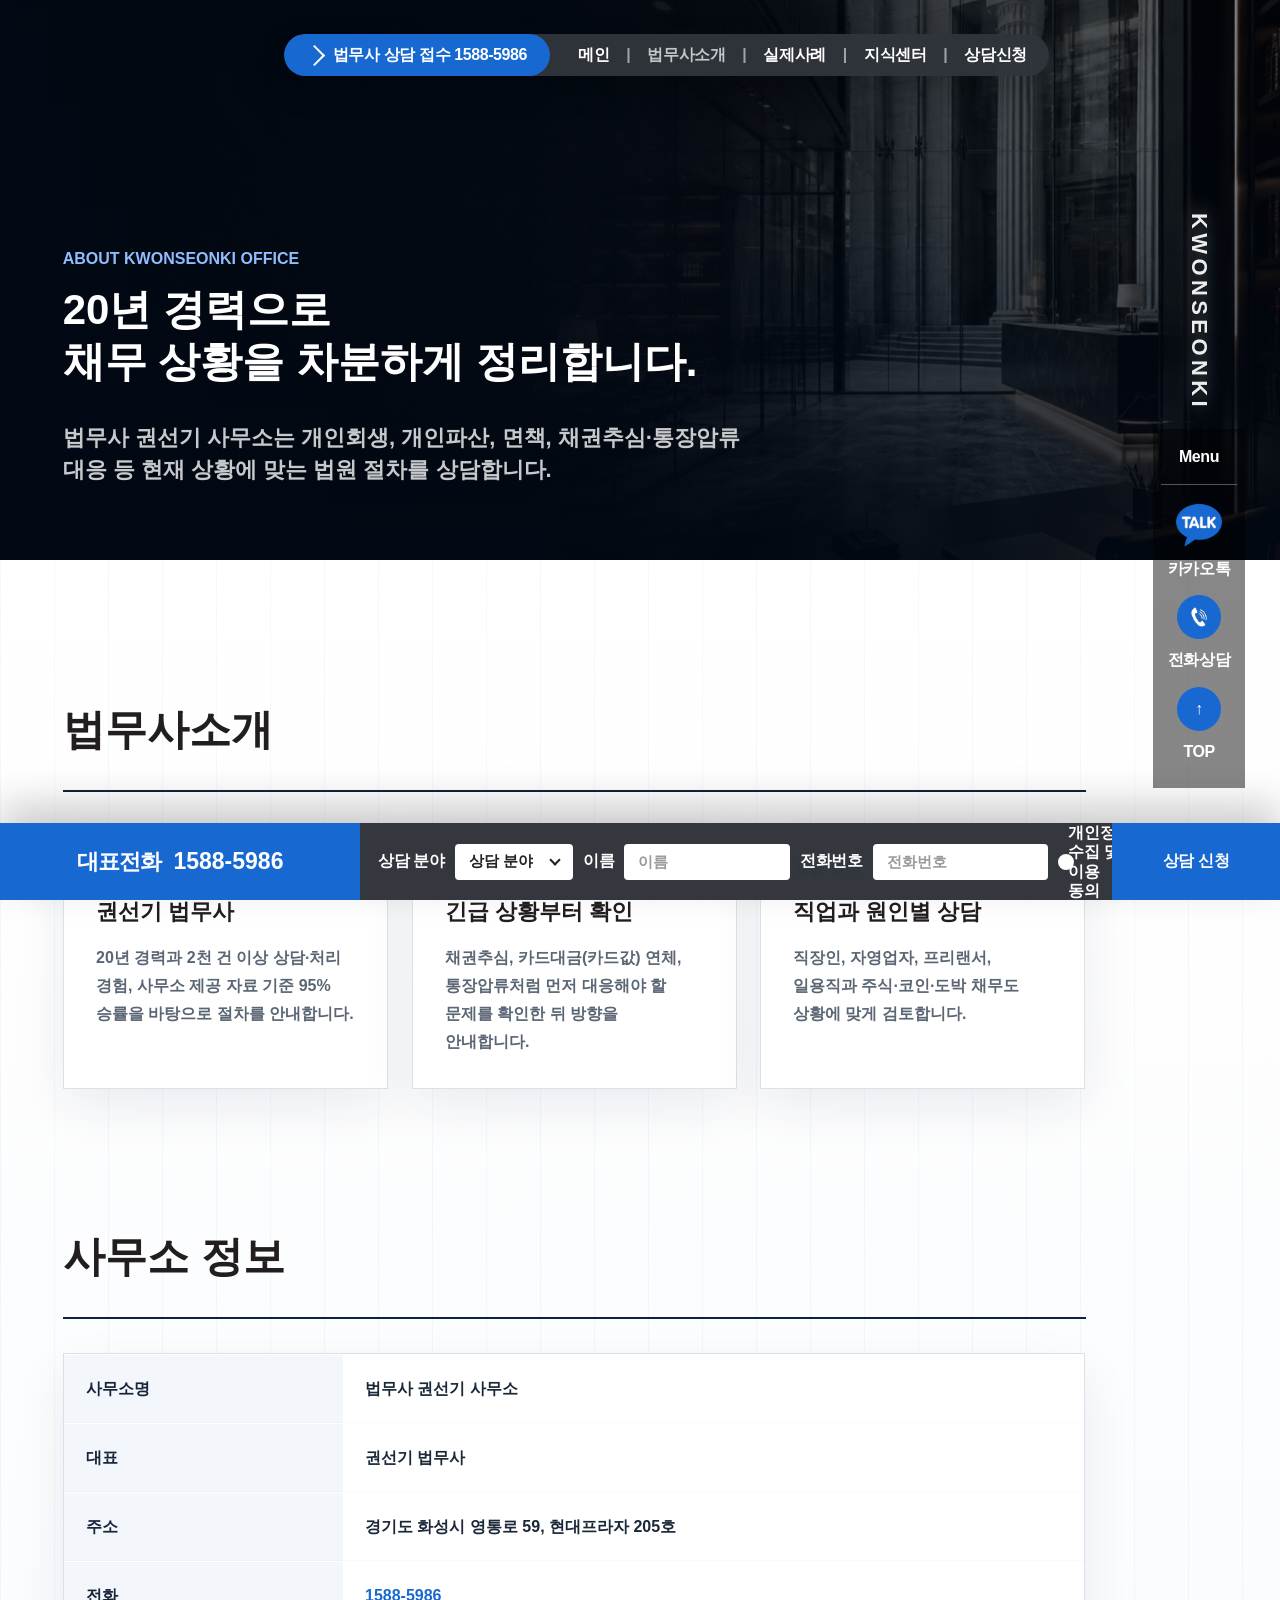
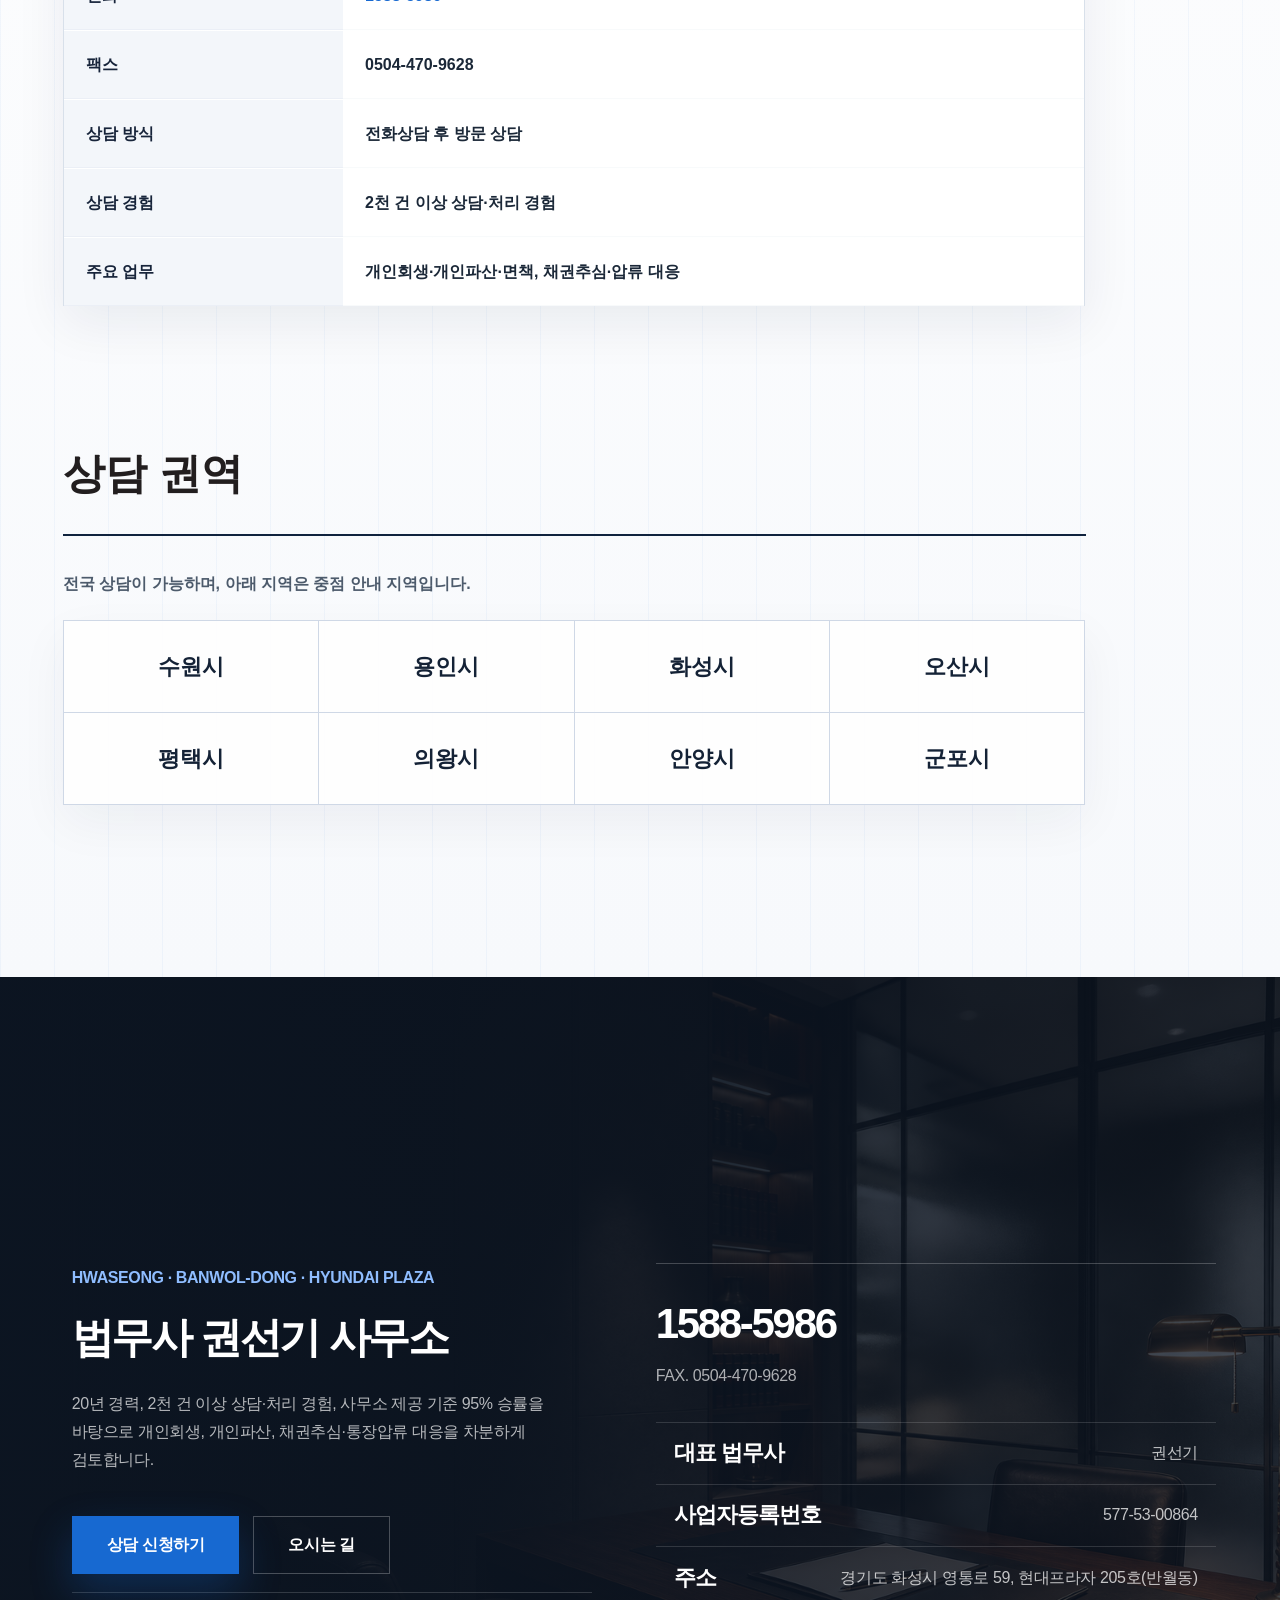
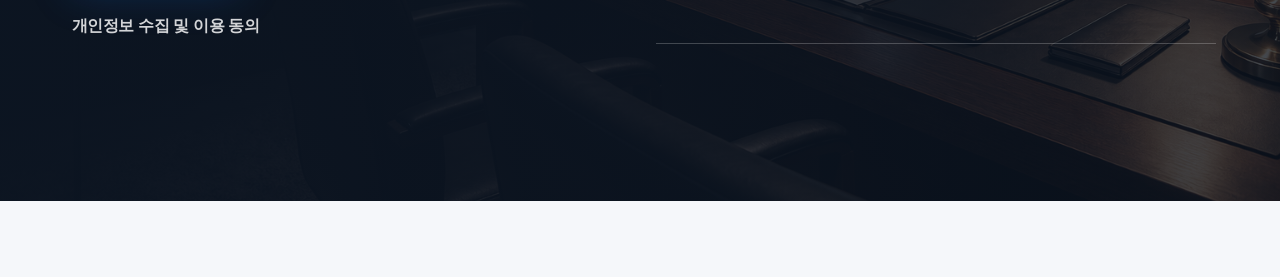
==== about.html @ fcbd1f00 "fix: update main hero copy" ====
<!doctype html>
<html lang="ko">
<head>
  <meta charset="utf-8" />
  <meta name="viewport" content="width=device-width, initial-scale=1" />
    <title>법무사소개 | 화성 반월동 개인회생·파산 상담 | 권선기 사무소</title>
  <meta name="description" content="화성시 반월동 법무사 권선기 사무소 소개. 20년 경력과 2천 건 이상 상담·처리 경험을 바탕으로 개인회생, 개인파산, 채권추심·통장압류 상담을 안내합니다.">
  <meta name="author" content="법무사 권선기 사무소">
  <meta name="robots" content="index, follow, max-snippet:-1, max-image-preview:large">
  <meta name="format-detection" content="telephone=yes">
  <meta name="theme-color" content="#1769d1">
  <meta name="geo.region" content="KR-41">
  <meta name="geo.placename" content="경기도 화성시 반월동">
  <meta name="geo.position" content="37.2220;127.0600">
  <meta name="ICBM" content="37.2220, 127.0600">
  <link rel="canonical" href="https://dkrlgustlr.github.io/homepage_1/about.html">
  <link rel="alternate" hreflang="ko-KR" href="https://dkrlgustlr.github.io/homepage_1/about.html">
  <link rel="alternate" hreflang="x-default" href="https://dkrlgustlr.github.io/homepage_1/about.html">
  <meta property="og:type" content="website">
  <meta property="og:locale" content="ko_KR">
  <meta property="og:site_name" content="법무사 권선기 사무소">
  <meta property="og:title" content="법무사소개 | 화성 반월동 개인회생·파산 상담 | 권선기 사무소">
  <meta property="og:description" content="20년 경력의 법무사 권선기 사무소. 개인회생, 개인파산, 채권추심, 카드대금(카드값) 연체, 통장압류 상담을 안내합니다.">
  <meta property="og:url" content="https://dkrlgustlr.github.io/homepage_1/about.html">
  <meta property="og:image" content="https://dkrlgustlr.github.io/homepage_1/mockup_assets/hero_reference_law_office.png">
  <meta name="twitter:card" content="summary_large_image">
  <meta name="twitter:title" content="법무사소개 | 화성 반월동 개인회생·파산 상담 | 권선기 사무소">
  <meta name="twitter:description" content="20년 경력의 법무사 권선기 사무소. 개인회생, 개인파산, 채권추심, 카드대금(카드값) 연체, 통장압류 상담을 안내합니다.">
  <meta name="twitter:image" content="https://dkrlgustlr.github.io/homepage_1/mockup_assets/hero_reference_law_office.png">
  <script type="application/ld+json">
{
  "@context": "https://schema.org",
  "@graph": [
    {
      "@type": [
        "LegalService",
        "LocalBusiness"
      ],
      "@id": "https://dkrlgustlr.github.io/homepage_1/#legalservice",
      "name": "법무사 권선기 사무소",
      "description": "20년 경력과 2천 건 이상 상담·처리 경험을 바탕으로 개인회생, 개인파산, 채권추심, 카드대금(카드값) 연체, 통장압류 상담을 안내합니다.",
      "url": "https://dkrlgustlr.github.io/homepage_1/",
      "image": "https://dkrlgustlr.github.io/homepage_1/mockup_assets/hero_reference_law_office.png",
      "logo": "https://dkrlgustlr.github.io/homepage_1/mockup_assets/kwonseongi_logo_sharp_sides_same_size_transparent_trimmed_4x.png",
      "telephone": "+82-1588-5986",
      "faxNumber": "+82-504-470-9628",
      "priceRange": "상담 후 안내",
      "address": {
        "@type": "PostalAddress",
        "streetAddress": "영통로 59 현대프라자 205호",
        "addressLocality": "화성시",
        "addressRegion": "경기도",
        "addressCountry": "KR"
      },
      "areaServed": [
        {
          "@type": "Place",
          "name": "대한민국 전역"
        },
        {
          "@type": "Place",
          "name": "수원시"
        },
        {
          "@type": "Place",
          "name": "용인시"
        },
        {
          "@type": "Place",
          "name": "화성시"
        },
        {
          "@type": "Place",
          "name": "오산시"
        },
        {
          "@type": "Place",
          "name": "평택시"
        },
        {
          "@type": "Place",
          "name": "의왕시"
        },
        {
          "@type": "Place",
          "name": "안양시"
        },
        {
          "@type": "Place",
          "name": "군포시"
        }
      ],
      "employee": {
        "@type": "Person",
        "name": "권선기",
        "jobTitle": "법무사"
      },
      "knowsAbout": [
        "개인회생",
        "개인파산",
        "면책",
        "압류 대응",
        "채권추심 대응",
        "카드대금(카드값) 연체 상담",
        "통장압류 대응",
        "보정권고 대응",
        "직장인 채무",
        "자영업자 채무",
        "프리랜서·일용직 채무",
        "주식·코인·도박 채무 상담"
      ],
      "makesOffer": [
        {
          "@type": "Offer",
          "itemOffered": {
            "@type": "Service",
            "name": "개인회생 상담"
          }
        },
        {
          "@type": "Offer",
          "itemOffered": {
            "@type": "Service",
            "name": "개인파산 및 면책 상담"
          }
        },
        {
          "@type": "Offer",
          "itemOffered": {
            "@type": "Service",
            "name": "압류·추심 대응 상담"
          }
        },
        {
          "@type": "Offer",
          "itemOffered": {
            "@type": "Service",
            "name": "보정권고 대응 상담"
          }
        }
      ]
    },
    {
      "@type": "WebSite",
      "@id": "https://dkrlgustlr.github.io/homepage_1/#website",
      "url": "https://dkrlgustlr.github.io/homepage_1/",
      "name": "법무사 권선기 사무소",
      "inLanguage": "ko-KR",
      "publisher": {
        "@id": "https://dkrlgustlr.github.io/homepage_1/#legalservice"
      }
    },
    {
      "@type": "AboutPage",
      "@id": "https://dkrlgustlr.github.io/homepage_1/about.html#webpage",
      "url": "https://dkrlgustlr.github.io/homepage_1/about.html",
      "name": "법무사소개 | 화성 반월동 개인회생·파산 상담 | 권선기 사무소",
      "description": "화성시 반월동 법무사 권선기 사무소 소개. 20년 경력과 2천 건 이상 상담·처리 경험을 바탕으로 개인회생, 개인파산, 채권추심·통장압류 상담을 안내합니다.",
      "inLanguage": "ko-KR",
      "isPartOf": {
        "@id": "https://dkrlgustlr.github.io/homepage_1/#website"
      },
      "about": {
        "@id": "https://dkrlgustlr.github.io/homepage_1/#legalservice"
      },
      "primaryImageOfPage": {
        "@type": "ImageObject",
        "url": "https://dkrlgustlr.github.io/homepage_1/mockup_assets/hero_reference_law_office.png"
      },
      "dateModified": "2026-07-03"
    },
    {
      "@type": "BreadcrumbList",
      "@id": "https://dkrlgustlr.github.io/homepage_1/about.html#breadcrumb",
      "itemListElement": [
        {
          "@type": "ListItem",
          "position": 1,
          "name": "홈",
          "item": "https://dkrlgustlr.github.io/homepage_1/"
        },
        {
          "@type": "ListItem",
          "position": 2,
          "name": "법무사소개",
          "item": "https://dkrlgustlr.github.io/homepage_1/about.html"
        }
      ]
    }
  ]
}
  </script>
  <link rel="stylesheet" href="style.css?v=20260703-mobile41">
</head>
<body>
  <div class="page">
    <div data-include="header"></div>
    <noscript>
      <nav class="seo-fallback-nav" aria-label="주요 페이지"><a href="index.html">홈</a> <a href="about.html">법무사소개</a> <a href="cases.html">실제사례</a> <a href="knowledge.html">지식센터</a> <a href="consult.html">상담신청</a></nav>
    </noscript>
    <main class="subpage about-page">
      <section class="sub-hero">
        <div class="sub-hero-inner">
          <div class="sub-kicker">ABOUT KWONSEONKI OFFICE</div>
          <h1>20년 경력으로<br>채무 상황을 차분하게 정리합니다.</h1>
          <p>법무사 권선기 사무소는 개인회생, 개인파산, 면책, 채권추심·통장압류 대응 등 현재 상황에 맞는 법원 절차를 상담합니다.</p>
        </div>
      </section>

      <section class="sub-content">
        <div class="sub-section">
          <div class="sub-heading">
            <h2>법무사소개</h2>
          </div>
          <div class="sub-grid">
            <article class="sub-card">
              <div class="eyebrow">대표 법무사</div>
              <h3>권선기 법무사</h3>
              <p>20년 경력과 2천 건 이상 상담·처리 경험, 사무소 제공 자료 기준 95% 승률을 바탕으로 절차를 안내합니다.</p>
            </article>
            <article class="sub-card">
              <div class="eyebrow">상담 기준</div>
              <h3>긴급 상황부터 확인</h3>
              <p>채권추심, 카드대금(카드값) 연체, 통장압류처럼 먼저 대응해야 할 문제를 확인한 뒤 방향을 안내합니다.</p>
            </article>
            <article class="sub-card">
              <div class="eyebrow">상담 권역</div>
              <h3>직업과 원인별 상담</h3>
              <p>직장인, 자영업자, 프리랜서, 일용직과 주식·코인·도박 채무도 상황에 맞게 검토합니다.</p>
            </article>
          </div>
        </div>

        <div class="sub-section" id="office">
          <div class="sub-heading">
            <h2>사무소 정보</h2>
          </div>
          <table class="sub-table">
            <tbody>
              <tr><th>사무소명</th><td>법무사 권선기 사무소</td></tr>
              <tr><th>대표</th><td>권선기 법무사</td></tr>
              <tr><th>주소</th><td>경기도 화성시 영통로 59, 현대프라자 205호</td></tr>
              <tr><th>전화</th><td class="accent">1588-5986</td></tr>
              <tr><th>팩스</th><td>0504-470-9628</td></tr>
              <tr><th>상담 방식</th><td>전화상담 후 방문 상담</td></tr>
              <tr><th>상담 경험</th><td>2천 건 이상 상담·처리 경험</td></tr>
              <tr><th>주요 업무</th><td>개인회생·개인파산·면책, 채권추심·압류 대응</td></tr>
            </tbody>
          </table>
        </div>

        <section class="sub-section service-area-section" id="service-area">
          <div class="sub-heading">
            <h2>상담 권역</h2>
          </div>
          <p class="service-area-note">전국 상담이 가능하며, 아래 지역은 중점 안내 지역입니다.</p>
          <ul class="service-area-list" aria-label="주요 타겟 상담 지역">
            <li>수원시</li>
            <li>용인시</li>
            <li>화성시</li>
            <li>오산시</li>
            <li>평택시</li>
            <li>의왕시</li>
            <li>안양시</li>
            <li>군포시</li>
          </ul>
        </section>
      </section>
      <div data-include="footer"></div>
    </main>
  </div>
  <script src="layout.js?v=20260625-mobile39"></script>
</body>
</html>
---- style.css ----
:root {
      --primary: #1769d1;
      --primary-hover: #0f56b5;
      --bar: #30343b;
      --black: #0d0d0d;
      --gray-900: #221e1f;
      --gray-800: #333;
      --gray-700: #545454;
      --gray-400: #a8a8a8;
      --line: #cccccc;
      --white: #fff;
      --soft: #f3f3f3;
      --section-h: calc(100dvh - var(--sticky-consult-h));
      --section-min: 720px;
      --header-h: 126px;
      --side-pad: clamp(42px, 4.9vw, 70px);
      --float-safe: clamp(132px, 8.5vw, 170px);
      --safe-right-pad: calc(var(--side-pad) + var(--float-safe));
      --type-title: 42px;
      --type-subtitle: 22px;
      --type-body: 16px;
      --leading-title: 1.24;
      --leading-subtitle: 1.45;
      --leading-body: 1.75;
      --tracking-title: -0.055em;
      --tracking-subtitle: -0.04em;
      --tracking-body: -0.025em;
      --sticky-consult-h: 76px;
      --fit-pad-xs: 32px;
      --fit-pad-sm: 46px;
      --fit-pad-md: 58px;
      --fit-pad-lg: 74px;
      --fit-gap-xs: 8px;
      --fit-gap-sm: 16px;
      --fit-gap-md: 34px;
      --fit-gap-lg: 54px;
      --fit-gap-xl: 72px;
      --fit-menu-item: 66px;
      --fit-content-offset: 110px;
      --section-bottom-gap: 72px;
      --section-heading-gap: 38px;
      --section-frame-inset: 42px;
      --hero-title-top: 292px;
      --hero-card-bottom: 196px;
      --hero-search-bottom: 118px;
      --hero-scroll-bottom: 62px;
    }

    * { box-sizing: border-box; }
    html, body {
      margin: 0;
      padding: 0;
      scroll-behavior: smooth;
      overscroll-behavior-y: none;
    }
    body {
      font-family: "Pretendard", "Noto Sans KR", "Malgun Gothic", Arial, sans-serif;
      color: var(--gray-900);
      background: #fff;
      letter-spacing: -0.02em;
    }
    a { color: inherit; text-decoration: none; }
    ul { list-style: none; padding: 0; margin: 0; }
    main { padding-bottom: var(--sticky-consult-h); }
    .text-nowrap { white-space: nowrap; }
    .page :is(
      h1, h2, h3, h4,
      p, li, dt, dd,
      th, td, label,
      button, input, select, textarea,
      a, span, strong, small
    ) {
      word-break: keep-all;
      overflow-wrap: normal;
      line-break: strict;
    }

    .page {
      width: 100%;
      min-height: 100%;
      margin: 0;
      overflow: hidden;
      position: relative;
      background: #fff;
    }

    .header {
      position: fixed;
      z-index: 50;
      top: 0;
      left: 0;
      width: 100%;
      height: 158px;
      pointer-events: none;
    }

    .header-bar {
      position: absolute;
      top: 34px;
      left: auto;
      right: calc(clamp(34px, 4vw, 76px) + 180px);
      height: 42px;
      translate: 0 0;
      transform: none;
      background: rgba(48, 52, 59, 0.97);
      color: #fff;
      border-radius: 999px;
      box-shadow: 0 12px 32px rgba(0,0,0,0.18);
      overflow: hidden;
      pointer-events: auto;
    }

    .header-bar-inner {
      height: 100%;
      display: flex;
      align-items: center;
      justify-content: space-between;
      padding: 0;
    }

    .consult-btn {
      display: inline-flex;
      align-items: center;
      gap: 11px;
      height: 100%;
      padding: 0 23px;
      border-radius: 999px;
      background: var(--primary);
      color: #fff;
      font-size: var(--type-body);
      font-weight: 800;
      white-space: nowrap;
      box-shadow: none;
    }

    .consult-btn .pointer {
      width: 15px;
      height: 15px;
      border: 2px solid #fff;
      transform: rotate(45deg);
      border-left: 0;
      border-bottom: 0;
      display: inline-block;
    }

    .top-nav {
      display: flex;
      align-items: center;
      gap: 0;
      height: 100%;
      padding: 0 22px 0 28px;
      color: #fff;
      font-size: var(--type-body);
      font-weight: 800;
      white-space: nowrap;
    }

    .top-nav .divider {
      margin: 0 17px;
      opacity: 0.55;
    }

    .mobile-menu-toggle,
    .mobile-nav-backdrop {
      display: none;
    }

    .header-top {
      position: absolute;
      inset: 0;
      height: 158px;
      background: transparent;
      border: 0;
      box-shadow: none;
      backdrop-filter: none;
      pointer-events: none;
    }

    .hamburger {
      position: absolute;
      right: clamp(38px, 2.3vw, 48px);
      top: 30px;
      width: 58px;
      height: 48px;
      color: #1f2733;
      text-align: center;
      font-size: var(--type-body);
      text-transform: lowercase;
      pointer-events: auto;
      text-shadow: 0 1px 10px rgba(255,255,255,0.5);
      transition: color 0.25s ease, transform 0.45s cubic-bezier(.16, 1, .3, 1), opacity 0.35s ease;
    }

    .hamburger.is-over-dark {
      color: #fff;
      text-shadow: 0 1px 12px rgba(0,0,0,0.42);
    }

    .hamburger .line {
      display: block;
      width: 36px;
      height: 2px;
      background: currentColor;
      margin: 7px auto;
      box-shadow: 0 0 8px rgba(255,255,255,0.36);
    }

    .fixed-side {
      position: fixed;
      z-index: 35;
      right: 35px;
      top: auto;
      bottom: calc(var(--sticky-consult-h) + clamp(34px, 4vh, 50px));
      width: 92px;
      pointer-events: auto;
      text-align: center;
    }

    .side-word {
      writing-mode: vertical-rl;
      text-orientation: mixed;
      letter-spacing: 0.2em;
      font-weight: 800;
      font-size: var(--type-subtitle);
      color: rgba(8, 14, 24, 0.96);
      margin: 0 auto 18px;
      text-shadow: 0 1px 2px rgba(255,255,255,0.72), 0 0 14px rgba(8,14,24,0.24), 0 0 28px rgba(8,14,24,0.16);
      transition: color 0.25s ease, text-shadow 0.25s ease;
    }

    .side-word.is-over-dark {
      color: rgba(255, 255, 255, 0.92);
      text-shadow: 0 2px 12px rgba(0, 0, 0, 0.44), 0 0 18px rgba(255,255,255,0.52), 0 0 34px rgba(23,105,209,0.18);
    }

    .quick-btn {
      background: rgba(0, 0, 0, 0.47);
      padding: 14px 8px 18px;
      color: #fff;
    }

    .quick-title {
      font-size: var(--type-body);
      font-weight: 700;
      padding-bottom: 13px;
      border-bottom: 1px solid rgba(255, 255, 255, 0.32);
      margin-bottom: 9px;
    }

    .quick-item {
      width: 100%;
      height: 92px;
      padding: 0;
      border: 0;
      appearance: none;
      background: transparent;
      color: inherit;
      font: inherit;
      display: flex;
      flex-direction: column;
      align-items: center;
      justify-content: center;
      gap: 12px;
      font-size: var(--type-body);
      font-weight: 600;
    }

    button.quick-item {
      cursor: pointer;
    }

    .quick-label {
      display: block;
      line-height: 1.15;
      letter-spacing: -0.03em;
      white-space: nowrap;
    }

    .quick-icon {
      width: 44px;
      height: 44px;
      border-radius: 50%;
      display: flex;
      align-items: center;
      justify-content: center;
      color: #111;
      background: #fff;
      font-size: var(--type-body);
      font-weight: 900;
    }

    .quick-icon img,
    .quick-icon svg {
      width: 23px;
      height: 23px;
      display: block;
    }

    .quick-icon svg {
      fill: none;
      stroke: currentColor;
      stroke-width: 2.25;
      stroke-linecap: round;
      stroke-linejoin: round;
    }

    .quick-icon.kakao img {
      width: 46px;
      height: 46px;
      object-fit: contain;
    }

    .quick-icon.kakao {
      width: 46px;
      height: 46px;
      border-radius: 0;
      overflow: visible;
      background: transparent;
    }
    .quick-icon.phone {
      background: transparent;
      color: inherit;
    }

    .quick-icon.phone img {
      width: 44px;
      height: 44px;
    }
    .quick-icon.red { background: var(--primary); color: #fff; }

    .bottom-consult {
      position: fixed;
      left: 0;
      right: 0;
      bottom: 0;
      z-index: 65;
      min-height: var(--sticky-consult-h);
      display: grid;
      grid-template-columns: minmax(300px, 360px) minmax(0, 1fr) minmax(170px, 198px);
      color: #fff;
      box-shadow: 0 -18px 42px rgba(0, 0, 0, 0.2);
    }

    .bottom-consult * {
      font-family: inherit;
    }

    .bottom-consult-phone,
    .bottom-consult-submit {
      display: flex;
      align-items: center;
      justify-content: center;
      background: var(--primary);
      color: #fff;
      font-weight: 850;
      border: 0;
    }

    .bottom-consult-phone {
      gap: 12px;
      font-size: var(--type-subtitle);
      letter-spacing: -0.035em;
      white-space: nowrap;
    }

    .bottom-consult-phone strong {
      font-size: 23px;
      letter-spacing: 0;
    }

    .bottom-consult-form {
      display: grid;
      grid-template-columns: auto minmax(118px, 140px) auto minmax(170px, 200px) auto minmax(180px, 220px) minmax(190px, 1fr);
      align-items: center;
      gap: 16px;
      min-width: 0;
      padding: 0 clamp(24px, 3vw, 42px);
      background: rgba(48, 52, 59, 0.98);
    }

    .bottom-consult-label {
      font-size: var(--type-body);
      font-weight: 800;
      white-space: nowrap;
    }

    .bottom-consult-control {
      width: 100%;
      height: 36px;
      border: 0;
      border-radius: 4px;
      background: #fff;
      color: #222;
      padding: 0 14px;
      font-size: 15px;
      font-weight: 600;
      outline: none;
      min-width: 0;
    }

    .bottom-consult select.bottom-consult-control {
      appearance: none;
      -webkit-appearance: none;
      padding-right: 38px;
      background-image: url("data:image/svg+xml,%3Csvg xmlns='http://www.w3.org/2000/svg' width='14' height='14' viewBox='0 0 14 14'%3E%3Cpath d='M3.5 5.25 7 8.75l3.5-3.5' fill='none' stroke='%23222934' stroke-width='1.8' stroke-linecap='round' stroke-linejoin='round'/%3E%3C/svg%3E");
      background-repeat: no-repeat;
      background-position: right 14px center;
      background-size: 14px 14px;
    }

    .bottom-consult select.bottom-consult-control option,
    .consult-reference-right .consult-form .form-row select option,
    .consult-reference-right .sub-consult-form .sub-form-row select option {
      padding: 10px 14px;
      min-height: 36px;
      background-color: #fff;
      color: #172033;
      font-size: 15px;
      font-weight: 650;
      line-height: 1.45;
    }

    .bottom-consult select.bottom-consult-control option:checked,
    .consult-reference-right .consult-form .form-row select option:checked,
    .consult-reference-right .sub-consult-form .sub-form-row select option:checked {
      background-color: var(--primary);
      color: #fff;
      font-weight: 800;
    }

    .native-select-hidden {
      display: none !important;
    }

    .custom-select {
      position: relative;
      width: 100%;
      min-width: 0;
    }

    .custom-select-button {
      display: flex;
      align-items: center;
      justify-content: space-between;
      width: 100%;
      border: 0;
      outline: 0;
      cursor: pointer;
      font-family: inherit;
      letter-spacing: 0;
      text-align: left;
    }

    .custom-select-value {
      min-width: 0;
      overflow: hidden;
      text-overflow: ellipsis;
      white-space: nowrap;
    }

    .custom-select-chevron {
      flex: 0 0 auto;
      width: 8px;
      height: 8px;
      margin-left: 14px;
      border: solid currentColor;
      border-width: 0 2px 2px 0;
      transform: translateY(-2px) rotate(45deg);
      transition: transform 0.16s ease;
    }

    .custom-select.is-open .custom-select-chevron {
      transform: translateY(2px) rotate(225deg);
    }

    .custom-select-list {
      position: absolute;
      left: 0;
      right: 0;
      top: calc(100% + 6px);
      z-index: 180;
      max-height: 280px;
      overflow: auto;
      padding: 6px 0;
      border: 1px solid rgba(16, 25, 39, 0.18);
      border-radius: 2px;
      background: #fff;
      box-shadow: 0 18px 38px rgba(0, 0, 0, 0.22);
    }

    .custom-select-option {
      display: block;
      width: 100%;
      min-height: 38px;
      padding: 10px 18px;
      border: 0;
      background: #fff;
      color: #172033;
      font-family: inherit;
      font-size: 15px;
      font-weight: 650;
      line-height: 1.45;
      letter-spacing: 0;
      text-align: left;
      cursor: pointer;
    }

    .custom-select-option:hover,
    .custom-select-option:focus-visible,
    .custom-select-option.is-selected {
      background: var(--primary);
      color: #fff;
      font-weight: 800;
    }

    .custom-select--bottom .custom-select-button {
      height: 36px;
      min-height: 36px;
      padding: 0 14px;
      border-radius: 4px;
      background: #fff;
      color: #222;
      font-size: 15px;
      font-weight: 600;
    }

    .custom-select--bottom .custom-select-list {
      top: auto;
      bottom: calc(100% + 8px);
      min-width: 188px;
      padding: 0;
    }

    .custom-select--line .custom-select-button {
      min-height: 40px;
      padding: 14px 2px 14px 0;
      border-radius: 0;
      background: transparent;
      color: #fff;
      font-size: var(--type-body);
      font-weight: 650;
      line-height: 1.2;
    }

    .bottom-consult-control::placeholder {
      color: #9a9a9a;
      font-weight: 600;
    }

    .bottom-consult-agree {
      display: inline-flex;
      align-items: center;
      gap: 10px;
      min-width: 0;
      color: #fff;
      font-size: var(--type-body);
      font-weight: 800;
      line-height: 1.2;
      white-space: nowrap;
    }

    .bottom-consult-agree-check {
      display: inline-flex;
      align-items: center;
      gap: 10px;
      min-width: 0;
      min-height: 36px;
      cursor: pointer;
    }

    .bottom-consult-agree-check span {
      display: inline-flex;
      align-items: center;
      white-space: nowrap;
    }

    .privacy-consent-trigger {
      display: inline-flex;
      align-items: center;
      min-height: 36px;
      padding: 0;
      border: 0;
      background: transparent;
      color: inherit;
      font: inherit;
      font-weight: inherit;
      line-height: 1.2;
      letter-spacing: inherit;
      text-align: left;
      white-space: nowrap;
      cursor: pointer;
    }

    .privacy-consent-trigger:hover,
    .privacy-consent-trigger:focus-visible,
    .footer-privacy-link:hover,
    .footer-privacy-link:focus-visible {
      text-decoration: underline;
      text-underline-offset: 4px;
    }

    .privacy-consent-trigger:focus-visible,
    .footer-privacy-link:focus-visible {
      outline: 2px solid rgba(255,255,255,0.75);
      outline-offset: 4px;
    }

    .bottom-consult-agree input,
    .privacy-consent-label input {
      appearance: none;
      width: 16px;
      height: 16px;
      border-radius: 50%;
      background: #fff;
      border: 2px solid #fff;
      box-shadow: inset 0 0 0 6px #fff;
      flex: 0 0 auto;
      margin: 0;
    }

    .bottom-consult-agree input:checked,
    .privacy-consent-label input:checked {
      border-width: 4px;
      box-shadow: inset 0 0 0 4px var(--primary);
    }

    .bottom-consult-agree input:focus-visible,
    .privacy-consent-label input:focus-visible {
      outline: 2px solid rgba(255,255,255,0.75);
      outline-offset: 3px;
    }

    .bottom-privacy-detail {
      position: relative;
      flex: 0 0 auto;
      font-size: inherit;
      font-weight: 800;
      letter-spacing: 0;
      line-height: inherit;
    }

    .bottom-privacy-detail summary {
      display: inline-flex;
      align-items: center;
      justify-content: flex-start;
      min-height: 36px;
      padding: 0;
      border: 0;
      border-radius: 0;
      color: #fff;
      cursor: pointer;
      list-style: none;
    }

    .bottom-privacy-detail summary::-webkit-details-marker {
      display: none;
    }

    .bottom-privacy-detail summary::marker {
      content: "";
    }

    .bottom-privacy-detail[open] summary {
      background: transparent;
      border-color: transparent;
    }

    .bottom-privacy-panel {
      position: absolute;
      right: 0;
      bottom: calc(100% + 16px);
      width: min(420px, calc(100vw - 40px));
      padding: 18px 20px;
      background: rgba(255,255,255,0.97);
      border: 1px solid #d5dde8;
      box-shadow: 0 18px 46px rgba(7,21,35,0.22);
      color: var(--gray-900);
      white-space: normal;
      line-height: 1.65;
      z-index: 90;
    }

    .bottom-privacy-panel strong {
      display: block;
      margin-bottom: 8px;
      color: var(--primary);
      font-size: 14px;
      font-weight: 900;
    }

    .bottom-privacy-panel p {
      margin: 0 0 6px;
      color: #4c596b;
      font-size: 12px;
      font-weight: 700;
      letter-spacing: 0;
    }

    .bottom-privacy-panel p:last-child {
      margin-bottom: 0;
    }

    .bottom-privacy-panel b {
      color: #101927;
      font-weight: 900;
      margin-right: 6px;
    }

    .bottom-consult-submit {
      width: 100%;
      cursor: pointer;
      font-size: var(--type-body);
      letter-spacing: -0.02em;
      transition: background 0.25s ease, filter 0.25s ease;
    }

    .bottom-consult-submit:hover {
      background: var(--primary-hover);
      filter: brightness(1.04);
    }

    .main-pagination {
      position: absolute;
      z-index: 5;
      left: 72px;
      top: 510px;
      color: #fff;
      display: flex;
      align-items: center;
      gap: 18px;
      font-weight: 600;
    }

    .progress-label {
      width: 44px;
      font-size: var(--type-subtitle);
    }

    .progress-bar {
      width: 116px;
      height: 2px;
      background: rgba(255, 255, 255, 0.42);
      position: relative;
    }

    .progress-bar::before {
      content: "";
      position: absolute;
      left: 0;
      top: 0;
      height: 2px;
      width: 100%;
      background: var(--primary);
    }

    .main-label {
      font-size: var(--type-subtitle);
      margin-left: 6px;
    }

    .hero {
      height: var(--section-h);
      min-height: var(--section-min);
      position: relative;
      color: #fff;
      background: #0d0d0d;
      overflow: hidden;
    }

    .hero-bg-img {
      position: absolute;
      inset: 0;
      width: 100%;
      height: 100%;
      object-fit: cover;
      z-index: 0;
    }

    .hero-overlay {
      position: absolute;
      inset: 0;
      z-index: 1;
      background: linear-gradient(100deg, rgba(0, 0, 0, 0.18) 0%, rgba(0, 0, 0, 0.08) 38%, rgba(0, 0, 0, 0.04) 72%, rgba(0, 0, 0, 0.22) 100%);
    }

    .hero::before {
      content: "";
      position: absolute;
      inset: 0;
      background:
        linear-gradient(90deg, transparent 0 7%, rgba(255,255,255,0.05) 7.1% 8.3%, transparent 8.5% 19%, rgba(255,255,255,0.05) 19.2% 20.5%, transparent 20.7% 100%),
        linear-gradient(180deg, rgba(255,255,255,0.12), transparent 28%),
        radial-gradient(circle at 77% 44%, rgba(255,255,255,0.38), transparent 9%),
        repeating-linear-gradient(90deg, rgba(255,255,255,0.03) 0 1px, transparent 1px 74px);
      opacity: 0.22;
    }

    .hero::after {
      content: "";
      position: absolute;
      right: 0;
      top: 0;
      width: 51%;
      height: 100%;
      background:
        linear-gradient(180deg, rgba(255,255,255,0.12) 0 1px, transparent 1px 18px),
        linear-gradient(90deg, rgba(255,255,255,0.07), transparent 46%),
        radial-gradient(ellipse at 47% 56%, rgba(255,255,255,0.2), transparent 38%);
      filter: blur(0.2px);
      opacity: 0.16;
    }

    .main-title-box {
      position: absolute;
      z-index: 4;
      left: clamp(96px, 8vw, 154px);
      top: var(--hero-title-top);
      width: min(690px, 46vw);
      opacity: 1;
      transform: translateY(0);
      filter: none;
    }

    .main-title-box .kicker {
      font-size: var(--type-subtitle);
      color: rgba(255, 255, 255, 0.74);
      letter-spacing: 0.1em;
      margin-bottom: 28px;
    }

    .main-title-box h1 {
      margin: 0;
      font-size: var(--type-title);
      line-height: 1.28;
      letter-spacing: -0.07em;
      font-weight: 500;
    }

    .main-title-box h1 strong {
      font-weight: 800;
    }

    .main-title-box .light {
      font-weight: 300;
    }

    .search-ani {
      position: absolute;
      z-index: 6;
      right: var(--safe-right-pad);
      left: auto;
      bottom: var(--hero-search-bottom);
      transform: none;
      width: min(650px, calc(100vw - var(--safe-right-pad) - var(--side-pad)));
      height: 58px;
      background: rgba(0, 0, 0, 0.42);
      border: 1px solid rgba(255, 255, 255, 0.22);
      display: flex;
      align-items: center;
      padding: 0 26px;
      color: rgba(255, 255, 255, 0.78);
      font-size: var(--type-body);
      text-decoration: none;
      cursor: pointer;
    }

    .search-ani .search-arrow {
      margin-left: auto;
      width: 34px;
      height: 2px;
      background: #fff;
      position: relative;
      transition: transform 0.22s ease;
    }

    .search-ani .search-arrow::after {
      content: "";
      position: absolute;
      right: 0;
      top: 50%;
      width: 11px;
      height: 11px;
      border-top: 2px solid #fff;
      border-right: 2px solid #fff;
      transform: translateY(-50%) rotate(45deg);
    }

    .search-ani:hover .search-arrow,
    .search-ani:focus-visible .search-arrow {
      transform: translateX(5px);
    }

    .scroll-down {
      position: absolute;
      z-index: 5;
      left: 72px;
      bottom: var(--hero-scroll-bottom);
      color: rgba(255, 255, 255, 0.78);
      font-size: var(--type-body);
      letter-spacing: 0.2em;
      writing-mode: vertical-rl;
    }

    .lawyer-right {
      position: absolute;
      z-index: 6;
      right: var(--safe-right-pad);
      bottom: var(--hero-card-bottom);
      width: min(480px, calc(40vw - 20px));
      display: grid;
      grid-template-columns: 1fr;
      gap: 0;
      overflow: hidden;
      background: rgba(255,255,255,0.58);
      border: 0;
      box-shadow: 0 34px 72px rgba(0,0,0,0.34), 0 10px 22px rgba(0,0,0,0.18), inset 0 1px 0 rgba(255,255,255,0.62);
      backdrop-filter: blur(18px) saturate(1.14);
      transform: translateY(-8px);
    }

    .lawyer-card {
      position: relative;
      min-height: 220px;
      color: #1f2733;
      background: transparent;
      overflow: hidden;
      border: 0;
      box-shadow: none;
      backdrop-filter: none;
    }

    .lawyer-card + .lawyer-card {
      border-left: 1px solid rgba(13,35,64,0.08);
    }

    .lawyer-card::before {
      content: "";
      position: absolute;
      left: 26px;
      right: 26px;
      top: 24px;
      height: 1px;
      background: rgba(13,35,64,0.13);
    }

    .lawyer-card::after {
      content: "";
      position: absolute;
      right: 24px;
      bottom: 22px;
      width: 26px;
      height: 26px;
      border-right: 1px solid rgba(13,35,64,0.18);
      border-bottom: 1px solid rgba(13,35,64,0.18);
      pointer-events: none;
    }

    .lawyer-card .txt {
      position: relative;
      z-index: 1;
      padding: 48px 36px 36px;
    }

    .lawyer-card .card-tag {
      display: block;
      margin-bottom: 18px;
      color: rgba(31,39,51,0.7);
      font-size: var(--type-body);
      font-weight: 900;
      letter-spacing: -0.035em;
    }

    .lawyer-card dt {
      margin: 0 0 16px;
      color: #111827;
      font-size: var(--type-title);
      line-height: 1.12;
      font-weight: 900;
      letter-spacing: -0.065em;
    }

    .lawyer-card dt span {
      color: rgba(31,39,51,0.68);
      font-size: var(--type-body);
      font-weight: 800;
      letter-spacing: -0.045em;
    }

    .lawyer-card dd {
      margin: 0;
      color: rgba(31,39,51,0.82);
      font-size: var(--type-body);
      line-height: 1.78;
      letter-spacing: -0.04em;
    }

    .section {
      min-height: 1040px;
      position: relative;
    }

    .case-section {
      position: relative;
      height: var(--section-h);
      min-height: var(--section-min);
      background: #111;
      padding: calc(var(--header-h) + var(--fit-pad-md)) var(--safe-right-pad) var(--fit-pad-md) var(--side-pad);
      overflow: hidden;
      display: flex;
      align-items: center;
    }

    .case-bg-img {
      position: absolute;
      inset: 0;
      width: 100%;
      height: 100%;
      object-fit: cover;
      opacity: 0.96;
      z-index: 0;
    }

    .case-inner {
      --case-inner-lift: -30px;
      position: relative;
      z-index: 2;
      height: min(calc(var(--section-h) - var(--header-h) - var(--fit-pad-xs)), 820px);
      min-height: min(520px, calc(var(--section-h) - var(--header-h) - var(--fit-pad-xs)));
      width: 100%;
      display: grid;
      grid-template-columns: 31.5% 68.5%;
      background: rgba(255, 255, 255, 0.85);
      translate: 0 var(--case-inner-lift);
    }

    .case-left {
      background:
        repeating-linear-gradient(90deg, rgba(255,255,255,0.035) 0 1px, transparent 1px 74px),
        repeating-linear-gradient(0deg, rgba(255,255,255,0.026) 0 1px, transparent 1px 82px),
        linear-gradient(180deg, rgba(21, 22, 24, 0.86), rgba(35, 36, 38, 0.84));
      padding: var(--fit-pad-lg) clamp(28px, 3vw, 46px) var(--fit-pad-lg) clamp(58px, 5.6vw, 88px);
      color: #fff;
      position: relative;
      overflow: hidden;
      display: flex;
      align-items: stretch;
    }

    .case-left::before {
      content: "";
      position: absolute;
      inset: 0;
      background:
        linear-gradient(115deg, rgba(23,105,209,0.12), transparent 34%),
        linear-gradient(90deg, rgba(0,0,0,0.14), transparent 54%);
      pointer-events: none;
    }

    .case-left::after {
      content: "";
      position: absolute;
      top: 0;
      right: 0;
      bottom: 0;
      width: 1px;
      background: rgba(255,255,255,0.16);
      pointer-events: none;
    }

    .case-left .line {
      display: none;
    }

    .case-menu-desktop-shell {
      position: relative;
      z-index: 1;
      width: 100%;
      height: 100%;
      display: flex;
      align-items: stretch;
    }

    .case-menu-mobile {
      display: none;
    }

    .case-menu-desktop {
      --item-h: 58px;
      position: relative;
      padding-left: 38px;
      width: 100%;
      height: 100%;
      display: flex;
      flex-direction: column;
      justify-content: space-between;
      z-index: 1;
    }

    .case-menu-desktop::before {
      content: "";
      position: absolute;
      left: 0;
      top: 0;
      bottom: 0;
      width: 1px;
      background: rgba(255,255,255,0.38);
      z-index: 0;
    }

    .case-menu-desktop::after {
      content: "";
      position: absolute;
      left: 0;
      top: var(--marker-y, calc(var(--item-h) / 2));
      width: 13px;
      height: 13px;
      border-radius: 50%;
      background: #fff;
      border: 3px solid rgba(255,255,255,0.28);
      box-shadow: 0 0 0 7px rgba(255,255,255,0.1), 0 8px 24px rgba(23,105,209,0.24);
      transform: translate(-50%, -50%);
      transition: top 0.72s cubic-bezier(.18, 1.18, .32, 1), box-shadow 0.32s ease, transform 0.32s ease;
      z-index: 2;
      pointer-events: none;
    }

    .case-menu-desktop li {
      position: relative;
      height: var(--item-h);
      flex: 0 0 var(--item-h);
      display: flex;
      align-items: center;
      width: 100%;
    }

    .case-menu-desktop li::before {
      display: none;
    }

    .case-menu-desktop li.active::before {
      display: none;
    }

    .case-tab-desktop {
      appearance: none;
      border: 0;
      background: transparent;
      width: 100%;
      min-height: 44px;
      padding: 0 clamp(20px, 2.4vw, 34px) 0 0;
      margin: 0;
      cursor: pointer;
      text-align: left;
      font-family: inherit;
      font-size: var(--type-subtitle);
      color: #aaa;
      font-weight: 500;
      letter-spacing: -0.04em;
      line-height: 1.25;
      transition: color 0.24s ease, transform 0.24s ease;
    }

    .case-tab-desktop:hover,
    .case-tab-desktop:focus-visible {
      color: #fff;
      transform: translateX(4px);
      outline: none;
    }

    .case-menu-desktop li.active .case-tab-desktop {
      color: #fff;
      font-weight: 800;
      cursor: default;
      transform: translateX(0);
    }

    .case-right {
      --case-table-cols: minmax(112px, 148px) minmax(0, 0.9fr) minmax(108px, 144px) minmax(210px, 260px);
      --case-frame-bottom: clamp(10px, 1.6vh, 16px);
      --case-content-drop: 30px;
      position: relative;
      padding: var(--fit-pad-md) clamp(54px, 5.5vw, 80px) var(--section-bottom-gap);
      background: rgba(250, 251, 253, 0.9);
      overflow: hidden;
    }

    .case-right::before {
      content: "";
      position: absolute;
      inset: var(--section-frame-inset) var(--section-frame-inset) var(--case-frame-bottom);
      border: 1px solid rgba(13, 35, 64, 0.1);
      background:
        linear-gradient(180deg, rgba(255,255,255,0.76), rgba(248,249,250,0.58)),
        repeating-linear-gradient(90deg, rgba(23, 105, 209, 0.032) 0 1px, transparent 1px 42px);
      background-size: auto, 42px 100%;
      background-repeat: no-repeat, repeat;
      opacity: 0.86;
      pointer-events: none;
    }

    .case-right > * {
      position: relative;
      z-index: 1;
      translate: 0 var(--case-content-drop);
    }

    .box-top {
      display: flex;
      align-items: flex-start;
      justify-content: space-between;
      margin-bottom: var(--fit-gap-md);
    }

    .case-right .box-top {
      display: grid;
      grid-template-columns: 1fr;
      gap: var(--fit-gap-sm);
      align-items: start;
    }

    .case-right .page-title h2,
    .case-right .page-title .section-headline {
      max-width: none;
    }

    .page-title h2 {
      margin: 0 0 14px;
      font-size: var(--type-title);
      font-weight: 800;
      color: #222;
      letter-spacing: -0.08em;
    }

    .page-title .section-headline {
      margin: 0;
      white-space: pre-line;
      font-size: var(--type-title);
      line-height: 1.35;
      font-weight: 400;
      color: #222;
      letter-spacing: -0.06em;
    }

    .page-title .section-headline strong {
      font-weight: 800;
    }

    .more {
      appearance: none;
      border: 0;
      background: transparent;
      font-family: inherit;
      padding-top: 10px;
      display: flex;
      align-items: center;
      gap: 12px;
      text-transform: lowercase;
      color: var(--primary);
      font-size: var(--type-subtitle);
      font-weight: 700;
      text-decoration: none;
      cursor: pointer;
    }

    .add-btn {
      width: 42px;
      height: 42px;
      border-radius: 50%;
      border: 1px solid #ccc;
      display: flex;
      align-items: center;
      justify-content: center;
      color: #222;
      font-size: var(--type-subtitle);
    }

    .case-doc-meta {
      display: none;
      grid-template-columns: var(--case-table-cols);
      column-gap: 0;
      padding: 0 14px;
      border-top: 2px solid #1d2d44;
      border-left: 0;
      border-right: 0;
      border-bottom: 0;
      background: rgba(13, 35, 64, 0.045);
    }

    .case-doc-meta span {
      min-height: clamp(38px, 4vh, 44px);
      display: flex;
      align-items: center;
      justify-content: flex-start;
      padding: 0 clamp(6px, 0.75vw, 10px);
      color: #25364c;
      font-size: var(--type-body);
      font-weight: 900;
      letter-spacing: -0.02em;
    }

    .case-doc-meta span:first-child,
    .case-list a > span:first-child {
      padding-left: 0;
    }

    .case-doc-meta span:last-child,
    .case-list a > span:last-child {
      padding-right: 0;
    }

    .case-doc-meta span:nth-child(2),
    .case-doc-meta span:nth-child(3),
    .case-doc-meta span:nth-child(4),
    .case-doc-meta span:nth-child(5) {
      justify-content: center;
      text-align: center;
    }

    .case-list-window {
      --case-row-h: clamp(66px, 8.2vh, 82px);
      --case-visible-rows: 5;
      height: calc(var(--case-row-h) * var(--case-visible-rows));
      margin-bottom: 0;
      overflow: hidden;
      position: relative;
      border-top: 2px solid #1d2d44;
      border-bottom: 1px solid rgba(13, 35, 64, 0.14);
    }

    .case-list-window:hover .case-list {
      animation-play-state: paused;
    }

    .case-list {
      animation: none;
      will-change: auto;
    }

    .case-right.is-case-changing .box-top,
    .case-right.is-case-changing .case-list-window {
      animation: caseStatusRise 0.5s cubic-bezier(.16, 1, .3, 1) both;
    }

    .case-right.is-case-changing .case-list-window {
      animation-delay: 0.05s;
    }

    .case-list li {
      height: var(--case-row-h);
      border-bottom: 1px solid rgba(13, 35, 64, 0.16);
      position: relative;
      background: rgba(255, 255, 255, 0.34);
      transition: transform 0.35s cubic-bezier(.16, 1, .3, 1), background-color 0.35s ease, box-shadow 0.35s ease;
    }

    .case-list li:first-child { border-top: 0; }

    .case-list a {
      height: 100%;
      min-height: 0;
      display: grid;
      grid-template-columns: var(--case-table-cols);
      align-items: center;
      column-gap: 0;
      font-size: var(--type-body);
      padding: 0 clamp(20px, 2.2vw, 34px);
    }

    .case-list a > span {
      padding: 0 clamp(6px, 0.65vw, 10px);
    }

    .case-type {
      color: #25364c;
      font-size: var(--type-body);
      font-weight: 900;
      letter-spacing: -0.04em;
      white-space: nowrap;
    }

    .case-title {
      justify-self: stretch;
      display: block;
      text-align: left;
      font-weight: 850;
      color: #1f2328;
      line-height: 1.4;
      min-width: 0;
      overflow: hidden;
      text-overflow: ellipsis;
      white-space: nowrap;
    }

    .case-step {
      justify-self: stretch;
      display: none;
      text-align: right;
      color: #6f7b88;
      font-size: var(--type-body);
      font-weight: 760;
      min-width: 0;
      overflow: hidden;
      text-overflow: ellipsis;
      white-space: nowrap;
    }

    .case-issue {
      justify-self: stretch;
      display: flex;
      align-items: center;
      justify-content: center;
      text-align: center;
      color: var(--primary);
      font-size: var(--type-body);
      font-weight: 800;
      letter-spacing: 0;
      white-space: nowrap;
    }

    .case-point {
      justify-self: stretch;
      display: flex;
      align-items: center;
      justify-content: center;
      min-width: 0;
      padding: 0;
      border: 0;
      border-radius: 0;
      color: #25364c;
      background: transparent;
      font-size: var(--type-body);
      font-weight: 900;
      text-align: center;
      line-height: 1.35;
      overflow: hidden;
      text-overflow: ellipsis;
      white-space: nowrap;
    }

    .case-result.status-wait {
      color: #5f6b7a;
      border-color: transparent;
      background: transparent;
    }

    .case-result.status-progress {
      color: #1769d1;
      border-color: transparent;
      background: transparent;
    }

    .case-result.status-done {
      color: #1d2d44;
      border-color: transparent;
      background: transparent;
    }

    @keyframes caseStatusRise {
      from {
        opacity: 0;
        transform: translateY(24px);
      }
      to {
        opacity: 1;
        transform: translateY(0);
      }
    }

    @keyframes caseLoop {
      0%, 3.2% { transform: translateY(0); }
      6.9%, 10.1% { transform: translateY(calc(var(--case-row-h) * -1)); }
      13.7%, 16.9% { transform: translateY(calc(var(--case-row-h) * -2)); }
      20.6%, 23.8% { transform: translateY(calc(var(--case-row-h) * -3)); }
      27.4%, 30.6% { transform: translateY(calc(var(--case-row-h) * -4)); }
      34.3%, 37.5% { transform: translateY(calc(var(--case-row-h) * -5)); }
      41.1%, 44.3% { transform: translateY(calc(var(--case-row-h) * -6)); }
      48%, 51.2% { transform: translateY(calc(var(--case-row-h) * -7)); }
      54.9%, 58.1% { transform: translateY(calc(var(--case-row-h) * -8)); }
      61.7%, 64.9% { transform: translateY(calc(var(--case-row-h) * -9)); }
      68.6%, 71.8% { transform: translateY(calc(var(--case-row-h) * -10)); }
      75.4%, 78.6% { transform: translateY(calc(var(--case-row-h) * -11)); }
      82.3%, 85.5% { transform: translateY(calc(var(--case-row-h) * -12)); }
      89.1%, 92.3% { transform: translateY(calc(var(--case-row-h) * -13)); }
      96%, 100% { transform: translateY(calc(var(--case-row-h) * -14)); }
    }

    .knowledge-row {
      height: var(--section-h);
      min-height: 0;
      background: #fff;
      display: grid;
      grid-template-columns: 31.5% 68.5%;
      border-top: 0;
      overflow: hidden;
    }

    .knowledge-left {
      background:
        linear-gradient(180deg, rgba(24, 24, 24, 0.94), rgba(23, 23, 23, 0.98)),
        url("mockup_assets/beommusa_office_photo_v2.png") center / cover no-repeat;
      color: #fff;
      padding: calc(var(--header-h) + var(--fit-pad-sm)) 58px var(--section-bottom-gap) var(--side-pad);
      display: flex;
      flex-direction: column;
      min-height: 0;
      position: relative;
      isolation: isolate;
      overflow: hidden;
    }

    .knowledge-left::before {
      content: "";
      position: absolute;
      inset: 0;
      z-index: 0;
      pointer-events: none;
      background:
        linear-gradient(90deg, rgba(255,255,255,0.08) 0 1px, transparent 1px 100%),
        repeating-linear-gradient(0deg, rgba(255,255,255,0.035) 0 1px, transparent 1px 66px),
        linear-gradient(90deg, transparent 0%, rgba(255,255,255,0.055) 74%, transparent 100%);
      background-size: 100% 100%, 100% 100%, 100% 100%;
      opacity: 0.62;
    }

    .knowledge-left::after {
      content: "";
      position: absolute;
      z-index: 0;
      right: -18%;
      bottom: -11%;
      width: 70%;
      height: 42%;
      pointer-events: none;
      background:
        linear-gradient(0deg, rgba(255,255,255,0.08) 0 1px, transparent 1px 100%),
        linear-gradient(90deg, rgba(255,255,255,0.05) 0 1px, transparent 1px 100%);
      background-size: 44px 44px;
      transform: skewX(-11deg);
      opacity: 0.42;
    }

    .knowledge-left > * {
      position: relative;
      z-index: 1;
    }

    .knowledge-left h2 {
      margin: 0 0 var(--fit-gap-md);
      font-size: var(--type-title);
      font-weight: 800;
      letter-spacing: -0.07em;
    }

    .knowledge-left p {
      margin: 0;
      color: #c6c6c6;
      font-size: var(--type-subtitle);
      line-height: 1.7;
    }

    .knowledge-left .mini-menu {
      margin-top: var(--fit-gap-xl);
    }

    .knowledge-left .mini-menu li {
      height: var(--fit-menu-item);
      color: #aaa;
      font-size: var(--type-subtitle);
      display: flex;
      align-items: center;
      border-bottom: 1px solid rgba(255,255,255,0.15);
    }

    .knowledge-filter {
      appearance: none;
      border: 0;
      background: transparent;
      width: 100%;
      min-height: 44px;
      padding: 0;
      text-align: left;
      color: inherit;
      font: inherit;
      cursor: pointer;
      transition: color 0.24s ease, transform 0.24s ease;
    }

    .knowledge-filter:hover,
    .knowledge-filter:focus-visible {
      color: #fff;
      transform: translateX(4px);
      outline: none;
    }

    .knowledge-left .mini-menu li.is-active .knowledge-filter {
      color: #fff;
      font-weight: 800;
    }

    .knowledge-right {
      --knowledge-pad-y: var(--fit-pad-sm);
      padding: calc(var(--header-h) + var(--knowledge-pad-y)) calc(clamp(54px, 5.5vw, 80px) + var(--float-safe)) var(--section-bottom-gap) clamp(54px, 5.5vw, 80px);
      background:
        linear-gradient(90deg, rgba(255,255,255,0.96), rgba(248,250,253,0.9)),
        repeating-linear-gradient(90deg, rgba(23,105,209,0.045) 0 1px, transparent 1px 76px),
        repeating-linear-gradient(0deg, rgba(20,32,51,0.038) 0 1px, transparent 1px 76px),
        linear-gradient(135deg, #fff 0%, #f4f7fb 100%);
      overflow: hidden;
      display: grid;
      grid-template-rows: auto minmax(0, 1fr);
      row-gap: var(--section-heading-gap);
      position: relative;
      isolation: isolate;
    }

    .knowledge-right::before {
      content: "LEGAL GUIDE";
      position: absolute;
      z-index: 0;
      top: calc(var(--header-h) + 4px);
      right: calc(var(--float-safe) + 28px);
      color: rgba(23, 105, 209, 0.052);
      font-size: clamp(72px, 7.4vw, 142px);
      line-height: 1;
      font-weight: 900;
      letter-spacing: 0.08em;
      white-space: nowrap;
      pointer-events: none;
    }

    .knowledge-right::after {
      content: "";
      position: absolute;
      z-index: 0;
      inset: 0;
      pointer-events: none;
      background:
        linear-gradient(115deg, transparent 0 58%, rgba(23,105,209,0.07) 58.1% 58.35%, transparent 58.45% 100%),
        linear-gradient(115deg, transparent 0 72%, rgba(20,32,51,0.045) 72.1% 72.25%, transparent 72.35% 100%);
      opacity: 0.78;
    }

    .knowledge-right > * {
      position: relative;
      z-index: 1;
    }

    .knowledge-right .box-top {
      margin-bottom: 0;
    }

    .column-grid {
      --knowledge-card-gap: clamp(18px, 1.8vw, 28px);
      display: grid;
      grid-auto-flow: column;
      grid-auto-columns: calc((100% - var(--knowledge-card-gap) - var(--knowledge-card-gap)) / 3);
      grid-template-columns: none;
      grid-template-rows: minmax(0, 1fr);
      gap: var(--knowledge-card-gap);
      height: clamp(340px, calc(var(--section-h) - var(--header-h) - 270px), 430px);
      min-height: 0;
      overflow-x: auto;
      overflow-y: hidden;
      scroll-snap-type: x mandatory;
      scrollbar-width: none;
    }

    .column-grid::-webkit-scrollbar {
      display: none;
    }

    .column-card {
      appearance: none;
      position: relative;
      width: 100%;
      height: 100%;
      padding: 0;
      margin: 0;
      text-align: left;
      font-family: inherit;
      color: #fff;
      text-decoration: none;
      min-height: 0;
      background: #111;
      border: 0;
      box-shadow: 0 24px 54px rgba(17, 24, 39, 0.18);
      overflow: hidden;
      display: block;
      cursor: pointer;
      scroll-snap-align: start;
      isolation: isolate;
    }

    .column-card.is-hidden {
      display: none;
    }

    .column-card:focus-visible {
      outline: 2px solid rgba(23,105,209,0.65);
      outline-offset: 4px;
    }

    .thumb {
      position: absolute;
      inset: 0;
      z-index: 0;
      overflow: hidden;
    }

    .thumb img {
      width: 100%;
      height: 100%;
      display: block;
      object-fit: cover;
      filter: grayscale(1);
      transform: scale(1.02);
    }

    .thumb::after {
      content: "";
      position: absolute;
      inset: 0;
      background:
        linear-gradient(180deg, rgba(0,0,0,0.16) 0%, rgba(0,0,0,0.25) 42%, rgba(0,0,0,0.76) 100%),
        rgba(25, 25, 25, 0.24);
      pointer-events: none;
    }

    .column-text {
      position: absolute;
      z-index: 2;
      left: 0;
      right: 0;
      bottom: 0;
      padding: clamp(28px, 3.2vw, 38px);
    }

    .column-text .cat {
      display: block;
      margin-bottom: 11px;
      color: #6fb0ff;
      font-size: var(--type-body);
      line-height: 1.35;
      font-weight: 900;
      letter-spacing: -0.025em;
    }

    .column-text .title {
      font-size: clamp(22px, 1.55vw, 28px);
      line-height: 1.38;
      font-weight: 900;
      color: #fff;
      letter-spacing: -0.045em;
      display: -webkit-box;
      -webkit-line-clamp: 2;
      -webkit-box-orient: vertical;
      overflow: hidden;
      word-break: keep-all;
      overflow-wrap: normal;
      text-shadow: 0 3px 16px rgba(0, 0, 0, 0.32);
    }

    .column-text .summary {
      display: -webkit-box;
      margin: 14px 0 0;
      color: rgba(255, 255, 255, 0.78);
      font-size: var(--type-body);
      line-height: 1.68;
      font-weight: 650;
      letter-spacing: -0.03em;
      -webkit-line-clamp: 2;
      -webkit-box-orient: vertical;
      overflow: hidden;
      word-break: keep-all;
      overflow-wrap: normal;
    }

    .consult-section {
      height: var(--section-h);
      min-height: var(--section-min);
      background: #f7f8fa;
      display: grid;
      grid-template-columns: minmax(330px, 38%) minmax(0, 62%);
      padding: 0;
    }

    .consult-left {
      padding: calc(var(--header-h) + var(--fit-pad-md)) clamp(50px, 5vw, 92px) var(--section-bottom-gap) var(--side-pad);
      display: flex;
      flex-direction: column;
      justify-content: center;
    }

    .consult-left .page-title h2 {
      font-size: var(--type-title);
    }

    .process-list {
      margin-top: var(--fit-gap-lg);
    }

    .process-list li {
      display: grid;
      grid-template-columns: 72px 1fr;
      gap: 28px;
      min-height: clamp(82px, 10vh, 105px);
      border-bottom: 1px solid #ccc;
      align-items: center;
    }

    .process-list .count {
      font-size: var(--type-title);
      color: #222;
      font-weight: 300;
    }

    .process-list p {
      margin: 0;
      font-size: var(--type-subtitle);
      font-weight: 700;
      letter-spacing: -0.06em;
    }

    .consult-right {
      position: relative;
      overflow: hidden;
      background: #142033;
      color: #fff;
      padding: calc(var(--header-h) + var(--fit-pad-sm)) clamp(126px, 9.6vw, 168px) var(--section-bottom-gap) clamp(54px, 5.4vw, 86px);
      display: flex;
      flex-direction: column;
      justify-content: center;
      min-width: 0;
    }

    .consult-photo {
      position: absolute;
      inset: 0;
      width: 100%;
      height: 100%;
      object-fit: cover;
      opacity: 0.54;
      z-index: 0;
    }

    .consult-right::after {
      content: "";
      position: absolute;
      inset: 0;
      background:
        linear-gradient(90deg, rgba(9, 22, 38, 0.96) 0%, rgba(9, 22, 38, 0.8) 56%, rgba(9, 22, 38, 0.68) 100%),
        linear-gradient(180deg, rgba(9, 22, 38, 0.12), rgba(9, 22, 38, 0.32));
      z-index: 1;
    }

    .consult-right > *:not(.consult-photo) {
      position: relative;
      z-index: 2;
    }

    .consult-right h2 {
      margin: 0 0 14px;
      font-size: var(--type-title);
      letter-spacing: -0.07em;
      max-width: 760px;
    }

    .consult-right .desc {
      color: #d4d4d4;
      font-size: var(--type-body);
      line-height: 1.7;
      margin-bottom: 24px;
      max-width: 760px;
    }

    .consult-form {
      position: relative;
      z-index: 2;
      display: grid;
      gap: 11px;
      max-width: 760px;
    }

    .form-row {
      display: grid;
      grid-template-columns: 130px 1fr;
      gap: 20px;
      align-items: center;
      min-height: 54px;
      border-bottom: 1px solid rgba(255,255,255,0.24);
      color: #eee;
      font-size: var(--type-body);
    }

    .form-row span {
      color: #eee;
      font-weight: 800;
    }

    .form-row input,
    .form-row select,
    .form-row textarea {
      width: 100%;
      border: 0;
      outline: 0;
      background: rgba(255, 255, 255, 0.1);
      color: #fff;
      font: inherit;
      border-radius: 2px;
      padding: 13px 16px;
      min-height: 44px;
    }

    .form-row select {
      appearance: none;
      -webkit-appearance: none;
      padding-right: 44px;
      background-image: url("data:image/svg+xml,%3Csvg xmlns='http://www.w3.org/2000/svg' width='14' height='14' viewBox='0 0 14 14'%3E%3Cpath d='M3.5 5.25 7 8.75l3.5-3.5' fill='none' stroke='%23ffffff' stroke-width='1.8' stroke-linecap='round' stroke-linejoin='round'/%3E%3C/svg%3E");
      background-repeat: no-repeat;
      background-position: right 16px center;
      background-size: 14px 14px;
    }

    .form-row select option {
      color: #1f2733;
    }

    .form-row textarea {
      min-height: 86px;
      resize: vertical;
      line-height: 1.55;
    }

    .form-row.area {
      align-items: center;
      padding-top: 0;
    }

    .form-row.area span {
      padding-top: 0;
    }

    .form-row input::placeholder,
    .form-row textarea::placeholder {
      color: rgba(255,255,255,0.55);
    }

    .form-row input:focus,
    .form-row select:focus,
    .form-row textarea:focus {
      background: rgba(255, 255, 255, 0.16);
      box-shadow: inset 0 0 0 1px rgba(255,255,255,0.32);
    }

    .privacy-consent {
      display: grid;
      gap: 9px;
      padding-left: 150px;
      color: rgba(255,255,255,0.76);
      font-size: 14px;
      font-weight: 700;
      line-height: 1.65;
      letter-spacing: 0;
    }

    .privacy-consent-light {
      padding-left: 162px;
      color: #5f6c7d;
    }

    .privacy-consent-label {
      display: inline-flex;
      align-items: center;
      gap: 10px;
      width: fit-content;
      min-width: 0;
      cursor: pointer;
      line-height: 1.2;
    }

    .privacy-consent-row {
      display: inline-flex;
      align-items: center;
      gap: 10px;
      min-width: 0;
      color: inherit;
      font: inherit;
      font-weight: inherit;
      line-height: inherit;
    }

    .privacy-consent-label span {
      white-space: nowrap;
    }

    .privacy-consent-light .privacy-consent-label input {
      border-color: #c3cedb;
    }

    .privacy-consent-light .privacy-consent-label input:focus-visible {
      outline-color: var(--primary);
    }

    .privacy-detail {
      max-width: 100%;
      font-size: 13px;
      font-weight: 650;
    }

    .privacy-detail summary {
      display: inline-flex;
      align-items: center;
      width: fit-content;
      cursor: pointer;
      color: rgba(255,255,255,0.68);
      list-style: none;
    }

    .privacy-detail summary::-webkit-details-marker {
      display: none;
    }

    .privacy-detail summary::marker {
      content: "";
    }

    .privacy-consent-light .privacy-detail summary {
      color: var(--primary);
    }

    .privacy-detail-content {
      margin-top: 10px;
      padding: 12px 14px;
      background: rgba(255,255,255,0.08);
      border-left: 2px solid var(--primary);
    }

    .privacy-consent-light .privacy-detail-content {
      background: rgba(23,105,209,0.06);
    }

    .privacy-detail-content p {
      margin: 0 0 6px;
    }

    .privacy-detail-content p:last-child {
      margin-bottom: 0;
    }

    .privacy-modal-open,
    .privacy-modal-open body {
      overflow: hidden;
    }

    .privacy-modal {
      position: fixed;
      inset: 0;
      z-index: 220;
      display: grid;
      place-items: center;
      padding: 24px;
    }

    .privacy-modal[aria-hidden="true"] {
      display: none;
    }

    .privacy-modal-backdrop {
      position: absolute;
      inset: 0;
      background: rgba(0, 0, 0, 0.68);
      backdrop-filter: blur(2px);
    }

    .privacy-modal-dialog {
      position: relative;
      z-index: 1;
      width: min(500px, calc(100vw - 40px));
      max-height: min(760px, calc(100dvh - 48px));
      overflow-y: auto;
      padding: 48px 40px 54px;
      border-radius: 20px;
      background: #fff;
      color: #202020;
      box-shadow: 0 28px 80px rgba(0,0,0,0.34);
      outline: none;
      letter-spacing: -0.02em;
    }

    .privacy-modal-close {
      position: absolute;
      top: 24px;
      right: 28px;
      width: 32px;
      height: 32px;
      display: inline-flex;
      align-items: center;
      justify-content: center;
      border: 0;
      background: transparent;
      color: #666;
      font-size: 32px;
      line-height: 1;
      cursor: pointer;
    }

    .privacy-modal-close:hover,
    .privacy-modal-close:focus-visible {
      color: #111;
    }

    .privacy-modal-dialog h2 {
      margin: 0 44px 42px 0;
      color: #171717;
      font-size: 25px;
      line-height: 1.25;
      font-weight: 900;
      letter-spacing: -0.045em;
    }

    .privacy-modal-body section + section {
      margin-top: 28px;
    }

    .privacy-modal-body h3 {
      margin: 0 0 10px;
      color: #171717;
      font-size: 18px;
      line-height: 1.35;
      font-weight: 900;
      letter-spacing: -0.035em;
    }

    .privacy-modal-body p,
    .privacy-modal-body li {
      margin: 0;
      color: #2c2c2c;
      font-size: 14px;
      line-height: 1.7;
      font-weight: 600;
      letter-spacing: -0.025em;
    }

    .privacy-modal-body ul {
      margin: 14px 0 0;
      padding: 0;
    }

    .privacy-modal-body li + li {
      margin-top: 4px;
    }

    .knowledge-modal-open,
    .knowledge-modal-open body {
      overflow: hidden;
    }

    .knowledge-modal {
      position: fixed;
      inset: 0;
      z-index: 225;
      display: grid;
      place-items: center;
      padding: 24px;
    }

    .knowledge-modal[aria-hidden="true"] {
      display: none;
    }

    .knowledge-modal-backdrop {
      position: absolute;
      inset: 0;
      background: rgba(4, 12, 22, 0.72);
      backdrop-filter: blur(2px);
    }

    .knowledge-modal-dialog {
      position: relative;
      z-index: 1;
      width: min(920px, calc(100vw - 40px));
      max-height: min(780px, calc(100dvh - 48px));
      overflow-y: auto;
      padding: 52px 56px 48px;
      border-radius: 20px;
      background: #fff;
      color: #17243a;
      box-shadow: 0 30px 82px rgba(0,0,0,0.36);
      outline: none;
    }

    .knowledge-modal-close {
      position: absolute;
      top: 22px;
      right: 28px;
      width: 32px;
      height: 32px;
      display: inline-flex;
      align-items: center;
      justify-content: center;
      border: 0;
      background: transparent;
      color: #66717f;
      font-size: 32px;
      line-height: 1;
      cursor: pointer;
    }

    .knowledge-modal-close:hover,
    .knowledge-modal-close:focus-visible {
      color: #111;
    }

    .knowledge-modal-head {
      display: grid;
      grid-template-columns: minmax(0, 1fr) 280px;
      gap: 34px;
      align-items: end;
      margin-right: 34px;
    }

    .knowledge-modal-copy {
      min-width: 0;
    }

    .knowledge-modal-category {
      margin-bottom: 16px;
      color: var(--primary);
      font-size: var(--type-body);
      line-height: 1.35;
      font-weight: 900;
      letter-spacing: 0;
    }

    .knowledge-modal-dialog h2 {
      max-width: 760px;
      margin: 0 0 24px;
      color: #121c2d;
      font-size: clamp(28px, 2.1vw, 36px);
      line-height: 1.24;
      font-weight: 950;
      letter-spacing: 0;
      word-break: keep-all;
    }

    .knowledge-modal-thumb-wrap {
      margin: 0 0 24px;
      overflow: hidden;
      background: #e9eef5;
      border: 1px solid #dbe3ee;
    }

    .knowledge-modal-thumb-wrap[hidden] {
      display: none;
    }

    .knowledge-modal-thumb {
      display: block;
      width: 100%;
      aspect-ratio: 16 / 10;
      object-fit: cover;
      filter: grayscale(0.45);
    }

    .knowledge-modal-answer {
      margin: 2px 0 30px;
      padding: 18px 20px;
      background: #f4f7fb;
      border: 1px solid #dbe3ee;
      color: #263446;
      font-size: var(--type-body);
      line-height: var(--leading-body);
      font-weight: 750;
      letter-spacing: 0;
      word-break: keep-all;
    }

    .knowledge-modal-answer span {
      display: inline-flex;
      margin-right: 10px;
      color: var(--primary);
      font-weight: 900;
    }

    .knowledge-modal-answer strong {
      font-weight: 800;
    }

    .knowledge-modal-news {
      display: block;
      padding-top: 30px;
      border-top: 1px solid #dbe3ee;
    }

    .knowledge-modal-body {
      display: grid;
      gap: 0;
    }

    .knowledge-modal-section {
      padding: 28px 0;
      border-top: 1px solid #dbe3ee;
    }

    .knowledge-modal-section:first-child {
      padding-top: 0;
      border-top: 0;
    }

    .knowledge-modal-section:last-child {
      padding-bottom: 0;
    }

    .knowledge-modal-section h3 {
      margin: 0 0 12px;
      color: #121c2d;
      font-size: 20px;
      line-height: 1.35;
      font-weight: 900;
      letter-spacing: 0;
      word-break: keep-all;
    }

    .knowledge-modal-section p {
      margin: 0;
      color: #283647;
      font-size: var(--type-body);
      line-height: 1.78;
      font-weight: 650;
      letter-spacing: 0;
      word-break: keep-all;
    }

    .footer-privacy-box {
      margin-top: 18px;
      padding-top: 16px;
      border-top: 1px solid rgba(255,255,255,0.16);
    }

    .footer-privacy-link {
      display: inline-flex;
      align-items: center;
      min-height: 34px;
      padding: 0;
      border: 0;
      background: transparent;
      color: rgba(255,255,255,0.82);
      font: inherit;
      font-size: var(--type-body);
      font-weight: 800;
      line-height: 1.2;
      letter-spacing: -0.025em;
      cursor: pointer;
    }

    .field-placeholder {
      color: rgba(255,255,255,0.5);
    }

    .form-button {
      margin-top: 18px;
      height: 58px;
      border: 0;
      background: var(--primary);
      display: flex;
      align-items: center;
      justify-content: center;
      color: #fff;
      font-weight: 800;
      font-size: var(--type-body);
      cursor: pointer;
    }

    .location-section {
      position: relative;
      isolation: isolate;
      overflow: hidden;
      height: var(--section-h);
      min-height: var(--section-min);
      background: linear-gradient(180deg, #fff 0%, #f7f9fc 100%);
      padding: calc(var(--header-h) + var(--fit-pad-sm)) var(--safe-right-pad) var(--section-bottom-gap) var(--side-pad);
      display: flex;
      align-items: center;
    }

    .location-section::before,
    .location-section::after {
      content: "";
      position: absolute;
      inset: 0;
      z-index: -1;
      pointer-events: none;
    }

    .location-section::before {
      background:
        linear-gradient(90deg, rgba(255,255,255,0.74) 0%, rgba(255,255,255,0.92) 42%, rgba(255,255,255,0.74) 100%),
        url("mockup_assets/beommusa_office_photo_v2.png") right center / cover no-repeat;
      opacity: 0.24;
      filter: grayscale(1) contrast(0.95);
    }

    .location-section::after {
      background: linear-gradient(118deg, transparent 0 63%, rgba(23,105,209,0.08) 63.1% 63.35%, transparent 63.45% 100%);
      background-size: 100% 100%;
      opacity: 0.72;
    }

    .location-inner {
      position: relative;
      z-index: 1;
      display: grid;
      grid-template-columns: 41% 59%;
      height: min(calc(var(--section-h) - var(--header-h) - var(--fit-content-offset)), 680px);
      min-height: 0;
      width: 100%;
      border-top: 1px solid #ddd;
      border-bottom: 1px solid #ddd;
    }

    .location-left {
      padding: var(--fit-pad-md) 70px 0 0;
    }

    .location-left h2 {
      margin: 0 0 18px;
      font-size: var(--type-title);
      letter-spacing: -0.08em;
    }

    .location-left p {
      margin: 0;
      color: #666;
      font-size: var(--type-subtitle);
      line-height: 1.7;
    }

    .office-list {
      margin-top: var(--fit-gap-lg);
      border-top: 1px solid #ddd;
    }

    .office-list li {
      min-height: 76px;
      padding: 16px 0;
      border-bottom: 1px solid #ddd;
      display: flex;
      align-items: center;
      justify-content: space-between;
      font-size: var(--type-subtitle);
      font-weight: 700;
    }

    .office-list small {
      color: #777;
      font-weight: 400;
      font-size: var(--type-body);
      text-align: right;
      line-height: 1.55;
    }

    .office-hours {
      white-space: normal;
    }

    .map {
      position: relative;
      margin-top: var(--fit-gap-lg);
      height: min(calc(var(--section-h) - var(--header-h) - var(--fit-content-offset) - 70px), 520px);
      min-height: min(360px, calc(var(--section-h) - var(--header-h) - var(--fit-content-offset) - 70px));
      border: 1px solid #d7d7d7;
      overflow: hidden;
      background: #f8fafc;
      box-shadow: 0 22px 44px rgba(0, 0, 0, 0.06);
    }

    .kakao-map,
    .kakao-map .wrap_map,
    .kakao-map .wrap_controllers {
      width: 100% !important;
    }

    .kakao-map,
    .kakao-map .wrap_map {
      height: 100% !important;
    }

    .kakao-map {
      position: relative;
      z-index: 1;
    }

    .kakao-map-mobile {
      display: none;
    }

    .map-fallback {
      position: absolute;
      inset: auto 24px 24px;
      z-index: 2;
      margin: 0;
      padding: 16px 18px;
      background: rgba(255,255,255,0.94);
      color: #172334;
      font-size: var(--type-body);
      line-height: var(--leading-body);
      font-weight: 800;
      box-shadow: 0 12px 28px rgba(15, 35, 64, 0.12);
    }

    .map-img {
      width: 100%;
      height: 100%;
      object-fit: cover;
      object-position: center;
      display: none;
    }

    .map::before {
      display: none;
    }

    .map::after {
      display: none;
    }

    .map-address {
      display: none;
      position: absolute;
      left: 28px;
      bottom: 28px;
      z-index: 2;
      width: min(430px, calc(100% - 56px));
      padding: 22px 24px;
      background: rgba(255,255,255,0.95);
      border: 1px solid rgba(23, 105, 209, 0.18);
      box-shadow: 0 18px 42px rgba(0,0,0,0.16);
      color: #172334;
    }

    .map-address strong {
      display: block;
      margin-bottom: 8px;
      color: var(--primary);
      font-size: var(--type-subtitle);
      font-weight: 900;
      letter-spacing: -0.05em;
    }

    .map-address span {
      display: block;
      color: #3d4653;
      font-size: var(--type-body);
      line-height: 1.65;
      font-weight: 700;
    }

    .pin {
      display: none;
      position: absolute;
      width: 82px;
      height: 82px;
      background: var(--primary);
      color: #fff;
      border-radius: 50%;
      display: none;
      align-items: center;
      justify-content: center;
      font-weight: 800;
      box-shadow: 0 14px 28px rgba(0,0,0,0.18);
    }

    .pin.suwon { left: 280px; top: 268px; }
    .pin.hwasung { left: 370px; top: 350px; background: #555; }
    .pin.dongtan { left: 480px; top: 305px; background: #222; }

    .footer {
      height: var(--section-h);
      min-height: var(--section-min);
      position: relative;
      overflow: hidden;
      background: #0c1522;
      color: #fff;
      padding: calc(var(--header-h) + var(--fit-pad-lg)) calc(var(--safe-right-pad) + clamp(8px, 1vw, 18px)) var(--section-bottom-gap) clamp(70px, 5.6vw, 108px);
      display: grid;
      grid-template-columns: minmax(520px, 1.08fr) minmax(560px, 0.92fr);
      align-items: center;
      gap: clamp(46px, 5vw, 86px);
      border-top: 0;
    }

    .footer::before {
      content: "";
      position: absolute;
      inset: 0;
      background:
        linear-gradient(90deg, rgba(12, 21, 34, 0.97) 0%, rgba(12, 21, 34, 0.9) 46%, rgba(12, 21, 34, 0.76) 100%),
        url("mockup_assets/beommusa_office_photo_v2.png") right center / cover no-repeat;
      z-index: 0;
    }

    .footer > * {
      position: relative;
      z-index: 2;
      opacity: 1;
      transform: none;
      filter: none;
    }

    .footer-eyebrow {
      display: block;
      margin-bottom: 20px;
      color: #8fbdff;
      font-size: var(--type-body);
      font-weight: 800;
      letter-spacing: 0.16em;
    }

    .footer h2 {
      margin: 0 0 26px;
      font-size: var(--type-title);
      line-height: 1.14;
      letter-spacing: -0.07em;
    }

    .footer p {
      margin: 0;
      max-width: 820px;
      color: rgba(255,255,255,0.7);
      line-height: 1.85;
      font-size: var(--type-subtitle);
      word-break: keep-all;
      overflow-wrap: normal;
    }

    .footer-actions {
      display: flex;
      align-items: center;
      gap: 14px;
      margin-top: 42px;
    }

    .footer-action {
      height: 58px;
      padding: 0 34px;
      display: inline-flex;
      align-items: center;
      justify-content: center;
      border: 1px solid rgba(255,255,255,0.25);
      color: #fff;
      font-size: var(--type-body);
      font-weight: 800;
      transition: background-color 0.2s ease, border-color 0.2s ease, color 0.2s ease, box-shadow 0.2s ease, transform 0.2s ease;
    }

    .footer-action.primary {
      border-color: var(--primary);
      background: var(--primary);
      box-shadow: 0 18px 42px rgba(23, 105, 209, 0.28);
    }

    .footer-action:hover,
    .footer-action:focus-visible {
      border-color: var(--primary);
      background: var(--primary);
      color: #fff;
      box-shadow: 0 18px 36px rgba(23, 105, 209, 0.22);
      transform: translateY(-2px);
    }

    .footer-action.primary:hover,
    .footer-action.primary:focus-visible {
      border-color: #fff;
      background: transparent;
      color: #fff;
      box-shadow: 0 18px 38px rgba(255,255,255,0.1);
    }

    .footer-contact {
      border-top: 1px solid rgba(255,255,255,0.22);
      border-bottom: 1px solid rgba(255,255,255,0.22);
      padding: 34px 0;
      width: 100%;
      max-width: 760px;
      justify-self: stretch;
    }

    .footer .call {
      margin-bottom: 32px;
      font-size: var(--type-title);
      font-weight: 800;
      color: #fff;
      text-align: left;
      white-space: nowrap;
    }

    .footer .call span {
      display: block;
      margin-top: 12px;
      font-size: var(--type-body);
      color: rgba(255,255,255,0.66);
      font-weight: 400;
    }

    .footer-info {
      display: grid;
      gap: 0;
      border-top: 1px solid rgba(255,255,255,0.14);
    }

    .footer-info li {
      display: flex;
      align-items: center;
      justify-content: space-between;
      gap: 20px;
      min-height: 62px;
      padding: 0 clamp(10px, 1.4vw, 22px);
      border-bottom: 1px solid rgba(255,255,255,0.14);
      color: rgba(255,255,255,0.74);
      font-size: var(--type-body);
    }

    .footer-info li:last-child {
      border-bottom: 0;
    }

    .footer-info strong {
      color: #fff;
      font-size: var(--type-subtitle);
    }

    .subpage {
      min-height: 100vh;
      background: #f5f7fa;
    }

    .sub-hero {
      position: relative;
      min-height: min(560px, var(--section-h));
      padding: calc(var(--header-h) + var(--fit-pad-lg)) var(--safe-right-pad) var(--fit-pad-lg) var(--side-pad);
      color: #fff;
      overflow: hidden;
      isolation: isolate;
      display: flex;
      align-items: flex-end;
    }

    .sub-hero::before {
      content: "";
      position: absolute;
      inset: 0;
      z-index: -2;
      background: url("mockup_assets/hero_reference_law_office.png") center / cover no-repeat;
      transform: scale(1.03);
      filter: grayscale(0.18);
    }

    .sub-hero::after {
      content: "";
      position: absolute;
      inset: 0;
      z-index: -1;
      background:
        linear-gradient(90deg, rgba(2, 9, 20, 0.94) 0%, rgba(2, 9, 20, 0.76) 42%, rgba(2, 9, 20, 0.28) 100%),
        linear-gradient(180deg, rgba(2, 9, 20, 0.16), rgba(2, 9, 20, 0.78));
    }

    .sub-hero-inner {
      max-width: 840px;
    }

    .sub-kicker {
      margin-bottom: var(--fit-gap-sm);
      color: #8fbdff;
      font-size: var(--type-body);
      font-weight: 900;
      letter-spacing: 0;
      text-transform: uppercase;
    }

    .sub-hero h1 {
      margin: 0;
      font-size: var(--type-title);
      line-height: var(--leading-title);
      font-weight: 900;
      letter-spacing: 0;
      word-break: keep-all;
    }

    .sub-hero p {
      max-width: 720px;
      margin: var(--fit-gap-md) 0 0;
      color: rgba(255,255,255,0.78);
      font-size: var(--type-subtitle);
      line-height: var(--leading-subtitle);
      font-weight: 650;
      letter-spacing: 0;
      word-break: keep-all;
    }

    .sub-content {
      padding: var(--fit-pad-lg) var(--safe-right-pad) calc(var(--fit-pad-lg) + 28px) var(--side-pad);
      background:
        linear-gradient(90deg, rgba(23,105,209,0.045) 0 1px, transparent 1px 100%),
        linear-gradient(180deg, #fff 0%, #f7f9fc 100%);
      background-size: 54px 54px, 100% 100%;
    }

    #representative-cases {
      scroll-margin-top: 96px;
    }

    .sub-section {
      max-width: 1240px;
      margin: 0 auto;
    }

    .sub-section + .sub-section {
      margin-top: var(--fit-gap-xl);
    }

    .about-page .sub-section + .sub-section {
      margin-top: calc(var(--fit-gap-xl) + 70px);
    }

    .about-page .sub-content > .sub-section:first-child {
      margin-top: 70px;
    }

    .about-page .sub-content > .service-area-section {
      margin-bottom: 70px;
    }

    .knowledge-page .sub-content > .sub-section:first-child,
    .cases-page .sub-content > .sub-section:first-child {
      margin-top: 70px;
      margin-bottom: 70px;
    }

    .sub-heading {
      display: grid;
      grid-template-columns: minmax(220px, 0.34fr) minmax(0, 0.66fr);
      gap: var(--fit-gap-lg);
      align-items: end;
      padding-bottom: var(--fit-gap-md);
      border-bottom: 2px solid #10233e;
      margin-bottom: var(--fit-gap-md);
    }

    .sub-heading h2 {
      margin: 0;
      font-size: var(--type-title);
      line-height: var(--leading-title);
      font-weight: 900;
      letter-spacing: 0;
    }

    .sub-heading p {
      margin: 0;
      color: #5a6472;
      font-size: var(--type-subtitle);
      line-height: var(--leading-subtitle);
      font-weight: 650;
      letter-spacing: 0;
      word-break: keep-all;
    }

    .sub-grid {
      display: grid;
      grid-template-columns: repeat(3, minmax(0, 1fr));
      gap: 24px;
    }

    .sub-card {
      min-height: 220px;
      padding: var(--fit-pad-xs);
      background: rgba(255,255,255,0.86);
      border: 1px solid #d9e1eb;
      box-shadow: 0 18px 48px rgba(15, 35, 64, 0.08);
    }

    .sub-card .eyebrow {
      color: var(--primary);
      font-size: var(--type-body);
      font-weight: 900;
      letter-spacing: 0;
      margin-bottom: var(--fit-gap-sm);
    }

    .sub-card h3 {
      margin: 0 0 var(--fit-gap-sm);
      font-size: var(--type-subtitle);
      line-height: var(--leading-subtitle);
      font-weight: 900;
      letter-spacing: 0;
      word-break: keep-all;
    }

    .sub-card p,
    .sub-card li {
      color: #5b6674;
      font-size: var(--type-body);
      line-height: var(--leading-body);
      font-weight: 650;
      letter-spacing: 0;
      word-break: keep-all;
    }

    .sub-card p {
      margin: 0;
    }

    .sub-card ul {
      margin: 0;
      padding: 0;
    }

    .case-study-grid {
      display: grid;
      grid-template-columns: repeat(3, minmax(0, 1fr));
      gap: 24px;
    }

    .case-study-card {
      display: grid;
      grid-template-rows: auto auto 1fr auto;
      position: relative;
      min-height: 360px;
      padding: 30px;
      background: rgba(255,255,255,0.92);
      border: 1px solid #d9e1eb;
      box-shadow: 0 18px 48px rgba(15, 35, 64, 0.08);
      overflow: hidden;
    }

    .case-study-card[hidden] {
      display: none;
    }

    .case-study-card::before {
      content: "";
      position: absolute;
      top: 0;
      left: 0;
      width: 100%;
      height: 2px;
      background: linear-gradient(90deg, var(--primary), rgba(23,105,209,0.18) 34%, transparent 78%);
    }

    .case-study-category {
      display: inline-flex;
      align-items: center;
      gap: 10px;
      color: #25364c;
      font-size: var(--type-body);
      font-weight: 900;
      letter-spacing: 0;
      margin-bottom: 18px;
    }

    .case-study-category::before {
      content: "";
      width: 8px;
      height: 8px;
      border-radius: 50%;
      background: var(--primary);
      box-shadow: 0 0 0 6px rgba(23,105,209,0.08);
      flex: 0 0 auto;
    }

    .case-study-card h3 {
      margin: 0 0 18px;
      color: #1f2328;
      font-size: var(--type-subtitle);
      line-height: var(--leading-subtitle);
      font-weight: 900;
      letter-spacing: 0;
    }

    .case-study-card > p {
      margin: 0 0 24px;
      color: #5b6674;
      font-size: var(--type-body);
      line-height: var(--leading-body);
      font-weight: 650;
    }

    .case-study-card dl {
      margin: 0;
      display: grid;
      gap: 0;
      border-top: 1px solid #d8e0ea;
    }

    .case-study-card dl > div {
      display: grid;
      grid-template-columns: 92px minmax(0, 1fr);
      gap: 16px;
      padding: 16px 0;
      border-bottom: 1px solid #d8e0ea;
    }

    .case-study-card dt,
    .case-study-card dd {
      margin: 0;
      font-size: var(--type-body);
      line-height: 1.6;
      letter-spacing: 0;
    }

    .case-study-card dt {
      color: #17243a;
      font-weight: 900;
    }

    .case-study-card dd {
      color: #526072;
      font-weight: 700;
    }

    .sub-table {
      width: 100%;
      border-collapse: collapse;
      background: rgba(255,255,255,0.82);
      border-top: 2px solid #10233e;
      box-shadow: 0 18px 48px rgba(15, 35, 64, 0.06);
    }

    .sub-heading + .sub-table {
      border-top: 0;
    }

    .about-page .sub-table {
      border-collapse: collapse;
      background: rgba(255,255,255,0.9);
      border: 1px solid #d8e0ea;
      box-shadow: 0 18px 48px rgba(15, 35, 64, 0.07);
    }

    .sub-table th,
    .sub-table td {
      min-height: 68px;
      padding: 20px 22px;
      border-bottom: 1px solid #d8e0ea;
      color: #1b2838;
      font-size: var(--type-body);
      line-height: var(--leading-body);
      font-weight: 750;
      letter-spacing: 0;
      text-align: left;
      vertical-align: middle;
      word-break: keep-all;
    }

    .sub-table th {
      color: #17243a;
      background: rgba(240,244,249,0.76);
      font-weight: 900;
    }

    .about-page .sub-table th {
      width: 280px;
      color: #17243a;
      background: rgba(240,244,249,0.78);
    }

    .about-page .sub-table td {
      background: rgba(255,255,255,0.82);
    }

    .about-page .sub-table tbody tr:hover th {
      background: rgba(232,240,251,0.92);
    }

    .about-page .sub-table tbody tr:hover td {
      background: rgba(255,255,255,0.96);
    }

    .sub-table .accent {
      color: var(--primary);
      font-weight: 900;
    }

    .article-list {
      display: grid;
      grid-template-columns: repeat(3, minmax(0, 1fr));
      gap: 24px;
    }

    .article-card {
      appearance: none;
      display: flex;
      flex-direction: column;
      align-items: stretch;
      justify-content: flex-start;
      width: 100%;
      min-height: 350px;
      padding: 0;
      background: #fff;
      border: 1px solid #d9e1eb;
      box-shadow: 0 18px 48px rgba(15, 35, 64, 0.08);
      overflow: hidden;
      color: inherit;
      font: inherit;
      text-align: left;
      cursor: pointer;
    }

    .article-card[hidden] {
      display: none;
    }

    .article-card:focus-visible {
      outline: 3px solid rgba(23,105,209,0.28);
      outline-offset: 4px;
    }

    .article-thumb {
      display: block;
      flex: 0 0 200px;
      width: 100%;
      height: 200px;
      background-color: #101419;
      background-image: var(--article-thumb-image);
      background-repeat: no-repeat;
      background-position: center center;
      background-size: cover;
      overflow: hidden;
      filter: grayscale(0.72);
      transform-origin: center center;
    }

    .article-body {
      flex: 0 0 150px;
      height: 150px;
      padding: 24px var(--fit-pad-xs);
    }

    .article-card strong {
      display: block;
      color: var(--primary);
      font-size: var(--type-body);
      line-height: 1.35;
      font-weight: 900;
      letter-spacing: 0;
      margin-bottom: var(--fit-gap-sm);
    }

    .article-card h4 {
      margin: 0 0 var(--fit-gap-sm);
      font-size: var(--type-subtitle);
      line-height: var(--leading-subtitle);
      font-weight: 700;
      letter-spacing: 0;
      word-break: keep-all;
    }

    .article-card p {
      margin: 0;
      color: #657180;
      font-size: var(--type-body);
      line-height: var(--leading-body);
      font-weight: 650;
      letter-spacing: 0;
      word-break: keep-all;
    }

    .article-pagination {
      display: flex;
      align-items: center;
      justify-content: center;
      gap: 10px;
      margin-top: 38px;
    }

    .article-pagination[hidden] {
      display: none;
    }

    .article-page-button {
      appearance: none;
      width: 42px;
      height: 42px;
      display: inline-flex;
      align-items: center;
      justify-content: center;
      border: 1px solid #d9e1eb;
      border-radius: 4px;
      background: #fff;
      color: #111820;
      font: inherit;
      font-size: var(--type-body);
      font-weight: 850;
      cursor: pointer;
      transition: background-color 0.18s ease, border-color 0.18s ease, color 0.18s ease, box-shadow 0.18s ease;
    }

    .article-page-button:hover,
    .article-page-button:focus-visible,
    .article-page-button.is-active {
      border-color: var(--primary);
      background: var(--primary);
      color: #fff;
      box-shadow: 0 14px 30px rgba(23, 105, 209, 0.18);
    }

    .article-page-button:focus-visible {
      outline: 3px solid rgba(23,105,209,0.24);
      outline-offset: 3px;
    }

    .article-list.is-page-changing .article-card:not([hidden]) {
      animation: article-page-fade 0.18s ease both;
    }

    @keyframes article-page-fade {
      from {
        opacity: 0.35;
      }
      to {
        opacity: 1;
      }
    }

    .service-area-grid,
    .faq-list {
      display: grid;
      grid-template-columns: repeat(4, minmax(0, 1fr));
      gap: var(--fit-gap-sm);
    }

    .service-area-card,
    .faq-item {
      position: relative;
      min-height: 188px;
      padding: var(--fit-pad-xs);
      background: rgba(255,255,255,0.88);
      border: 1px solid #d9e1eb;
      box-shadow: 0 18px 48px rgba(15, 35, 64, 0.07);
      overflow: hidden;
    }

    .service-area-card::before,
    .faq-item::before {
      content: "";
      position: absolute;
      left: 0;
      top: var(--fit-pad-xs);
      bottom: var(--fit-pad-xs);
      width: 3px;
      background: var(--primary);
    }

    .service-area-card strong,
    .faq-item h3 {
      display: block;
      margin: 0 0 var(--fit-gap-sm);
      color: #142236;
      font-size: var(--type-subtitle);
      line-height: var(--leading-subtitle);
      font-weight: 900;
      letter-spacing: 0;
      word-break: keep-all;
    }

    .service-area-card strong {
      color: var(--primary);
    }

    .service-area-card p,
    .faq-item p {
      margin: 0;
      color: #5b6674;
      font-size: var(--type-body);
      line-height: var(--leading-body);
      font-weight: 650;
      letter-spacing: 0;
      word-break: keep-all;
    }

    .service-area-note {
      margin: 0 0 22px;
      color: #4d5b6c;
      font-size: var(--type-body);
      line-height: var(--leading-body);
      font-weight: 700;
      letter-spacing: 0;
      word-break: keep-all;
    }

    .service-area-list {
      display: grid;
      grid-template-columns: repeat(4, minmax(0, 1fr));
      gap: 0;
      margin: 0;
      padding: 0;
      list-style: none;
      border-top: 1px solid #cfd8e6;
      border-left: 1px solid #cfd8e6;
      background: rgba(255,255,255,0.58);
      box-shadow: 0 18px 46px rgba(15, 35, 64, 0.05);
    }

    .service-area-list li {
      min-height: 92px;
      display: flex;
      align-items: center;
      justify-content: center;
      border-right: 1px solid #cfd8e6;
      border-bottom: 1px solid #cfd8e6;
      color: #142236;
      font-size: var(--type-subtitle);
      line-height: var(--leading-subtitle);
      font-weight: 900;
      letter-spacing: 0;
      background: rgba(255,255,255,0.72);
    }

    .sub-consult-layout {
      display: grid;
      grid-template-columns: minmax(300px, 0.36fr) minmax(0, 0.64fr);
      gap: var(--fit-gap-xl);
      align-items: start;
    }

    .sub-consult-panel {
      background: #071321;
      color: #fff;
      padding: var(--fit-pad-md);
      box-shadow: 0 28px 68px rgba(7, 19, 33, 0.24);
    }

    .sub-consult-panel h2 {
      margin: 0 0 var(--fit-gap-md);
      font-size: var(--type-title);
      line-height: var(--leading-title);
      font-weight: 900;
      letter-spacing: 0;
    }

    .sub-consult-panel p {
      margin: 0;
      color: rgba(255,255,255,0.74);
      font-size: var(--type-subtitle);
      line-height: var(--leading-subtitle);
      font-weight: 650;
      letter-spacing: 0;
      word-break: keep-all;
    }

    .sub-consult-form {
      background: rgba(255,255,255,0.9);
      border: 1px solid #d9e1eb;
      padding: var(--fit-pad-md);
      box-shadow: 0 18px 48px rgba(15, 35, 64, 0.08);
    }

    .sub-form-row {
      display: grid;
      grid-template-columns: 140px minmax(0, 1fr);
      gap: 22px;
      align-items: center;
      min-height: 66px;
      border-bottom: 1px solid #d8e0ea;
    }

    .sub-form-row span {
      color: #14233a;
      font-size: var(--type-body);
      font-weight: 900;
      letter-spacing: 0;
    }

    .sub-form-row input,
    .sub-form-row select,
    .sub-form-row textarea {
      width: 100%;
      border: 0;
      background: transparent;
      color: #14233a;
      font: inherit;
      font-size: var(--type-body);
      font-weight: 650;
      letter-spacing: 0;
      outline: 0;
      padding: 18px 0;
    }

    .sub-form-row textarea {
      min-height: 132px;
      resize: vertical;
    }

    .sub-form-row.area {
      align-items: center;
    }

    .sub-submit {
      width: 100%;
      height: 64px;
      margin-top: 28px;
      border: 0;
      background: var(--primary);
      color: #fff;
      font-size: var(--type-body);
      font-weight: 900;
      letter-spacing: 0;
      cursor: pointer;
    }

    .sub-note {
      margin-top: 24px;
      color: #6a7481;
      font-size: var(--type-body);
      line-height: var(--leading-body);
      font-weight: 650;
      letter-spacing: 0;
    }

    .consult-reference-section {
      min-height: var(--section-h);
      display: grid;
      grid-template-columns: minmax(0, 1fr) minmax(540px, min(32vw, 660px));
      background: #f5f7fa;
      overflow: hidden;
    }

    .consult-section.consult-reference-section {
      height: auto;
      min-height: min(var(--section-h), 820px);
    }

    .consult-reference-left {
      --consult-left-content-shift: -30px;
      position: relative;
      display: flex;
      flex-direction: column;
      justify-content: center;
      min-width: 0;
      padding: calc(var(--header-h) + 38px) clamp(56px, 5vw, 96px) 56px var(--side-pad);
      background: linear-gradient(180deg, #fff 0%, #f5f7fa 100%);
      color: #111927;
      overflow: hidden;
      isolation: isolate;
    }

    .consult-reference-left::before,
    .consult-reference-left::after {
      content: "";
      position: absolute;
      inset: 0;
      pointer-events: none;
    }

    .consult-reference-left::before {
      z-index: 0;
      background: url("mockup_assets/consult-left-bg.png") 68% center / cover no-repeat;
      opacity: 0.9;
      filter: saturate(0.76) contrast(0.96);
      transform: scale(1.01);
    }

    .consult-reference-left::after {
      z-index: 1;
      background:
        linear-gradient(105deg, rgba(255,255,255,0.86) 0%, rgba(255,255,255,0.68) 52%, rgba(255,255,255,0.34) 100%),
        linear-gradient(180deg, rgba(255,255,255,0.22) 0%, rgba(245,247,250,0.42) 100%);
      background-size: 100% 100%, 100% 100%;
    }

    .consult-reference-left > * {
      position: relative;
      z-index: 2;
      transform: translateY(var(--consult-left-content-shift));
    }

    .consult-reference-kicker {
      margin-bottom: var(--fit-gap-sm);
      color: var(--primary);
      font-size: var(--type-body);
      font-weight: 900;
      letter-spacing: 0;
    }

    .consult-reference-left h1,
    .consult-reference-left h2 {
      margin: 0;
      color: #101927;
      font-size: clamp(34px, 3vw, 48px);
      line-height: 1.22;
      font-weight: 900;
      letter-spacing: 0;
      word-break: keep-all;
    }

    .consult-reference-left > p {
      max-width: 700px;
      margin: 26px 0 0;
      color: #4d5d70;
      font-size: clamp(17px, 1.08vw, 20px);
      line-height: 1.55;
      font-weight: 700;
      letter-spacing: 0;
      word-break: keep-all;
    }

    .consult-proof-grid {
      display: grid;
      grid-template-columns: repeat(3, minmax(0, 1fr));
      gap: 0;
      margin: 46px 0 0;
      padding: 0;
    }

    .consult-proof-grid div {
      padding: 0 clamp(16px, 2vw, 28px);
      border-left: 1px solid #d5dde8;
    }

    .consult-proof-grid div:first-child {
      padding-left: 0;
      border-left: 0;
    }

    .consult-proof-grid dt {
      margin: 0;
      color: #101927;
      font-size: clamp(36px, 3vw, 54px);
      line-height: 1;
      font-weight: 800;
      letter-spacing: 0;
      white-space: nowrap;
    }

    .count-up {
      display: inline-block;
      min-width: 2ch;
      font-variant-numeric: tabular-nums;
      letter-spacing: 0;
      transform-origin: 50% 78%;
      will-change: contents, transform;
    }

    .count-up[data-count-to="2000"] {
      min-width: 4ch;
    }

    .count-up.is-counting {
      animation: countTension 0.56s cubic-bezier(0.16, 1, 0.3, 1) both;
    }

    .count-up.is-counted {
      animation: countSnap 0.42s cubic-bezier(0.18, 1.36, 0.32, 1) both;
    }

    @keyframes countTension {
      0% { transform: translateY(7px) scale(0.94); opacity: 0.55; }
      100% { transform: translateY(0) scale(1); opacity: 1; }
    }

    @keyframes countSnap {
      0% { transform: translateY(0) scale(1); }
      45% { transform: translateY(-3px) scale(1.045); }
      100% { transform: translateY(0) scale(1); }
    }

    .consult-proof-grid dd {
      margin: 10px 0 0;
      color: #5f6d7f;
      font-size: var(--type-body);
      line-height: var(--leading-body);
      font-weight: 800;
      letter-spacing: 0;
      word-break: keep-all;
    }

    .consult-check-list {
      margin-top: 44px;
      border-top: 1px solid #d5dde8;
    }

    .consult-check-list li {
      display: grid;
      grid-template-columns: 72px minmax(0, 1fr);
      gap: 24px;
      align-items: center;
      min-height: 64px;
      border-bottom: 1px solid #d5dde8;
    }

    .consult-check-list strong {
      color: #101927;
      font-size: clamp(24px, 2vw, 34px);
      line-height: 1;
      font-weight: 800;
      letter-spacing: 0;
    }

    .consult-check-list span {
      color: #1d2b3d;
      font-size: var(--type-body);
      line-height: var(--leading-body);
      font-weight: 800;
      letter-spacing: 0;
      word-break: keep-all;
    }

    .consult-reference-right {
      position: relative;
      display: flex;
      align-items: flex-start;
      min-width: 0;
      padding: calc(var(--header-h) + 34px) calc(var(--float-safe) + clamp(24px, 2vw, 40px)) 48px clamp(40px, 3vw, 60px);
      background: #071523;
      color: #fff;
      overflow: hidden;
      isolation: isolate;
    }

    .consult-reference-right::before {
      content: "";
      position: absolute;
      inset: 0;
      z-index: -2;
      background: url("mockup_assets/beommusa_office_photo_v2.png") right center / cover no-repeat;
      opacity: 0.5;
      filter: saturate(0.9);
    }

    .consult-reference-right::after {
      content: "";
      position: absolute;
      inset: 0;
      z-index: -1;
      background:
        linear-gradient(90deg, rgba(7, 21, 35, 0.98) 0%, rgba(7, 21, 35, 0.86) 58%, rgba(7, 21, 35, 0.76) 100%),
        linear-gradient(180deg, rgba(7, 21, 35, 0.12), rgba(7, 21, 35, 0.38));
    }

    .consult-reference-right .consult-form,
    .consult-reference-right .sub-consult-form {
      width: min(520px, 100%);
      gap: 8px;
      padding: 0;
      border: 0;
      background: transparent;
      box-shadow: none;
      color: #fff;
    }

    .consult-form-head {
      margin-bottom: 26px;
    }

    .consult-form-topline {
      display: flex;
      align-items: center;
      justify-content: space-between;
      gap: 22px;
      margin-bottom: 24px;
    }

    .consult-form-head h2 {
      margin: 0;
      color: #fff;
      font-size: clamp(25px, 1.45vw, 30px);
      line-height: var(--leading-title);
      font-weight: 900;
      letter-spacing: 0;
    }

    .consult-form-topline a {
      color: #fff;
      font-size: var(--type-body);
      line-height: 1;
      font-weight: 850;
      letter-spacing: 0;
      text-decoration: none;
      white-space: nowrap;
    }

    .consult-form-topline a::before {
      content: "";
      display: inline-block;
      width: 12px;
      height: 3px;
      margin-right: 6px;
      background: currentColor;
      border-radius: 2px;
      transform: rotate(-45deg) translateY(-3px);
      transform-origin: center;
    }

    .consult-form-head p {
      margin: 0;
      padding-bottom: 20px;
      border-bottom: 1px solid rgba(255,255,255,0.44);
      color: rgba(255,255,255,0.62);
      font-size: 15px;
      line-height: 1.6;
      font-weight: 650;
      letter-spacing: 0;
    }

    .consult-reference-right .consult-form .form-row,
    .consult-reference-right .sub-consult-form .sub-form-row {
      grid-template-columns: 118px minmax(0, 1fr);
      gap: 16px;
      min-height: 70px;
      border-bottom-color: rgba(255,255,255,0.38);
      color: #fff;
    }

    .consult-reference-right .consult-form .form-row span,
    .consult-reference-right .sub-consult-form .sub-form-row span {
      color: #fff;
    }

    .consult-reference-right .consult-form .form-row input,
    .consult-reference-right .consult-form .form-row select,
    .consult-reference-right .consult-form .form-row textarea,
    .consult-reference-right .sub-consult-form .sub-form-row input,
    .consult-reference-right .sub-consult-form .sub-form-row select,
    .consult-reference-right .sub-consult-form .sub-form-row textarea {
      min-height: 40px;
      padding: 14px 0;
      border-radius: 0;
      background-color: transparent;
      color: #fff;
    }

    .consult-reference-right .consult-form .form-row select,
    .consult-reference-right .sub-consult-form .sub-form-row select {
      appearance: none;
      -webkit-appearance: none;
      padding-right: 36px;
      background-image: url("data:image/svg+xml,%3Csvg xmlns='http://www.w3.org/2000/svg' width='14' height='14' viewBox='0 0 14 14'%3E%3Cpath d='M3.5 5.25 7 8.75l3.5-3.5' fill='none' stroke='%23ffffff' stroke-width='1.8' stroke-linecap='round' stroke-linejoin='round'/%3E%3C/svg%3E");
      background-repeat: no-repeat;
      background-position: right 2px center;
      background-size: 14px 14px;
    }

    .consult-reference-right .consult-form .form-row select option,
    .consult-reference-right .sub-consult-form .sub-form-row select option {
      color: #1f2733;
    }

    .consult-reference-right .consult-form .form-row input::placeholder,
    .consult-reference-right .consult-form .form-row textarea::placeholder,
    .consult-reference-right .sub-consult-form .sub-form-row input::placeholder,
    .consult-reference-right .sub-consult-form .sub-form-row textarea::placeholder {
      color: rgba(255,255,255,0.55);
    }

    .consult-reference-right .consult-form .form-row textarea,
    .consult-reference-right .sub-consult-form .sub-form-row textarea {
      min-height: 74px;
    }

    .consult-reference-right .consult-form .form-row input:focus,
    .consult-reference-right .consult-form .form-row select:focus,
    .consult-reference-right .consult-form .form-row textarea:focus,
    .consult-reference-right .sub-consult-form .sub-form-row input:focus,
    .consult-reference-right .sub-consult-form .sub-form-row select:focus,
    .consult-reference-right .sub-consult-form .sub-form-row textarea:focus {
      background-color: transparent;
      box-shadow: none;
    }

    .consult-reference-right .consult-form .privacy-consent,
    .consult-reference-right .sub-consult-form .privacy-consent-light {
      color: rgba(255,255,255,0.76);
      padding-left: 0;
      margin-top: 14px;
      margin-bottom: 18px;
      font-size: var(--type-body);
      line-height: 1.35;
    }

    .consult-reference-right .consult-form .privacy-detail,
    .consult-reference-right .sub-consult-form .privacy-detail {
      font-size: var(--type-body);
      font-weight: 800;
    }

    .consult-reference-right .consult-form .privacy-detail summary,
    .consult-reference-right .sub-consult-form .privacy-consent-light .privacy-detail summary {
      color: rgba(255,255,255,0.82);
    }

    .consult-reference-right .sub-consult-form .privacy-consent-light .privacy-consent-label input {
      border-color: #fff;
    }

    .consult-reference-right .consult-form .privacy-detail-content,
    .consult-reference-right .sub-consult-form .privacy-consent-light .privacy-detail-content {
      background: rgba(255,255,255,0.08);
    }

    .consult-reference-right .sub-consult-form .sub-note {
      color: rgba(255,255,255,0.68);
    }

    .consult-reference-right .form-button,
    .consult-reference-right .sub-submit {
      height: 56px;
      margin-top: 18px;
    }

    @keyframes headerDrop {
      from { opacity: 1; transform: translateY(-24px); }
      to { opacity: 1; transform: translateY(0); }
    }

    @keyframes heroDrift {
      0% { transform: scale(1.03) translate3d(0, 0, 0); }
      50% { transform: scale(1.08) translate3d(-1.2%, -0.8%, 0); }
      100% { transform: scale(1.03) translate3d(0, 0, 0); }
    }

    @keyframes titleRise {
      from { opacity: 1; transform: translateY(32px); filter: none; }
      to { opacity: 1; transform: translateY(0); filter: none; }
    }

    @keyframes lineGrow {
      from { transform: scaleX(0); transform-origin: left center; }
      to { transform: scaleX(1); transform-origin: left center; }
    }

    @keyframes scrollHint {
      0%, 100% { transform: translateY(0); opacity: 0.55; }
      50% { transform: translateY(12px); opacity: 1; }
    }

    @keyframes searchGlow {
      0%, 100% { box-shadow: 0 0 0 rgba(23, 105, 209, 0); border-color: rgba(255, 255, 255, 0.22); }
      50% { box-shadow: 0 0 36px rgba(23, 105, 209, 0.24); border-color: rgba(255, 255, 255, 0.42); }
    }

    @keyframes knowledgeCardRise {
      from { opacity: 0; transform: translateY(30px); filter: blur(5px); }
      to { opacity: 1; transform: translateY(0); filter: blur(0); }
    }

    .header-bar,
    .header-top {
      animation: headerDrop 0.8s cubic-bezier(.16, 1, .3, 1) both;
    }

    .header-top {
      animation-delay: 0.08s;
    }

    .hero-bg-img {
      animation: heroDrift 18s ease-in-out infinite;
      will-change: transform;
    }

    .main-pagination,
    .search-ani,
    .lawyer-card {
      animation: titleRise 1s cubic-bezier(.16, 1, .3, 1) both;
    }

    .main-pagination { animation-delay: 0.2s; }
    .main-title-box .kicker,
    .main-title-box h1 {
      animation: titleRise 1s cubic-bezier(.16, 1, .3, 1) both;
    }

    .main-title-box .kicker { animation-delay: 0.32s; }
    .main-title-box h1 { animation-delay: 0.42s; }
    .lawyer-card:nth-child(1) { animation-delay: 0.58s; }
    .lawyer-card:nth-child(2) { animation-delay: 0.72s; }
    .lawyer-card:nth-child(3) { animation-delay: 0.86s; }
    .search-ani {
      animation-name: titleRise, searchGlow;
      animation-duration: 1s, 4.6s;
      animation-delay: 1.05s, 2.2s;
      animation-timing-function: cubic-bezier(.16, 1, .3, 1), ease-in-out;
      animation-fill-mode: both, none;
      animation-iteration-count: 1, infinite;
    }

    .progress-bar::before { animation: lineGrow 1.2s 0.55s cubic-bezier(.16, 1, .3, 1) both; }
    .fixed-side { animation: none; }
    .scroll-down { animation: scrollHint 2.4s ease-in-out infinite; }

    .consult-btn,
    .top-nav a,
    .hamburger,
    .quick-item,
    .lawyer-card,
    .case-list li,
    .column-card,
    .form-button,
    .office-list li,
    .more,
    .add-btn {
      transition: transform 0.45s cubic-bezier(.16, 1, .3, 1), box-shadow 0.45s cubic-bezier(.16, 1, .3, 1), opacity 0.35s ease, background-color 0.35s ease, color 0.35s ease, border-color 0.35s ease;
    }

    .consult-btn:hover,
    .form-button:hover {
      transform: translateY(-2px);
      box-shadow: 0 16px 34px rgba(0, 0, 0, 0.22);
    }

    .top-nav a:hover,
    .top-nav a.is-active,
    .more:hover {
      color: #fff;
      opacity: 0.72;
    }

    .hamburger:hover .line:nth-child(1) { transform: translateX(-6px); }
    .hamburger:hover .line:nth-child(2) { transform: translateX(6px); }
    .hamburger:hover .line:nth-child(3) { transform: translateX(-3px); }

    .quick-item:hover {
      transform: translateY(-5px);
    }

    .quick-item:hover .quick-icon {
      box-shadow: 0 10px 24px rgba(255, 255, 255, 0.16);
      transform: scale(1.06);
    }

    .add-btn:hover {
      transform: translateY(-3px) rotate(90deg);
      box-shadow: 0 12px 25px rgba(0, 0, 0, 0.18);
    }

    .lawyer-card:hover,
    .column-card:hover {
      transform: translateY(-10px);
      box-shadow: 0 28px 54px rgba(0, 0, 0, 0.23);
    }

    .column-card:hover .thumb img {
      transform: scale(1.06);
    }

    .column-grid.is-topic-entering .column-card {
      animation: knowledgeCardRise 0.68s cubic-bezier(.16, 1, .3, 1) both;
    }

    .column-grid.is-topic-entering .column-card:nth-child(2) {
      animation-delay: 0.06s;
    }

    .column-grid.is-topic-entering .column-card:nth-child(3) {
      animation-delay: 0.12s;
    }

    .thumb img,
    .map-img,
    .case-bg-img,
    .consult-photo,
    .article-thumb {
      transition: transform 1.1s cubic-bezier(.16, 1, .3, 1), opacity 0.5s ease;
      will-change: transform;
    }

    .subpage .sub-hero::before {
      animation: heroDrift 20s ease-in-out infinite;
      will-change: transform;
    }

    .sub-kicker,
    .sub-hero h1,
    .sub-hero p {
      animation: titleRise 0.95s cubic-bezier(.16, 1, .3, 1) both;
    }

    .sub-kicker { animation-delay: 0.16s; }
    .sub-hero h1 { animation-delay: 0.28s; }
    .sub-hero p { animation-delay: 0.42s; }

    .case-list li:hover {
      transform: translateX(8px);
      background: rgba(255, 255, 255, 0.82);
      box-shadow: 0 14px 34px rgba(13, 35, 64, 0.06);
    }

    .office-list li:hover {
      transform: translateX(10px);
      color: var(--primary);
    }

    .reveal {
      opacity: 0;
      transform: translateY(58px);
      filter: blur(7px);
      transition: opacity 0.9s ease, transform 1s cubic-bezier(.16, 1, .3, 1), filter 0.9s ease;
      transition-delay: var(--reveal-delay, 0s);
      will-change: opacity, transform, filter;
    }

    .reveal.is-visible {
      opacity: 1;
      transform: translateY(0);
      filter: blur(0);
    }

    .sub-reveal {
      opacity: 0;
      transform: translateY(34px);
      filter: blur(5px);
      transition: opacity 0.86s ease, transform 0.95s cubic-bezier(.16, 1, .3, 1), filter 0.86s ease, box-shadow 0.45s cubic-bezier(.16, 1, .3, 1), border-color 0.35s ease;
      transition-delay: var(--sub-reveal-delay, 0s);
      will-change: opacity, transform, filter;
    }

    .sub-reveal.is-visible {
      opacity: 1;
      transform: translateY(0);
      filter: blur(0);
    }

    .sub-table tr.sub-reveal {
      transform: none;
      filter: none;
      transition-property: opacity, background-color;
      transition-duration: 0.62s, 0.35s;
      transition-timing-function: ease;
    }

    .sub-card,
    .service-area-card,
    .article-card,
    .faq-item,
    .sub-submit {
      transition: transform 0.5s cubic-bezier(.16, 1, .3, 1), box-shadow 0.5s cubic-bezier(.16, 1, .3, 1), border-color 0.35s ease, background-color 0.35s ease;
    }

    .sub-card:hover,
    .service-area-card:hover,
    .faq-item:hover,
    .article-card:hover {
      transform: translateY(-8px);
      border-color: rgba(23, 105, 209, 0.28);
      box-shadow: 0 28px 62px rgba(15, 35, 64, 0.14);
    }

    .article-card:hover .article-thumb {
      transform: scale(1.045);
    }

    .sub-table tbody tr {
      transition: background-color 0.35s ease;
    }

    .sub-table tbody tr:hover {
      background: rgba(23, 105, 209, 0.045);
    }

    .sub-submit:hover {
      transform: translateY(-3px);
      box-shadow: 0 18px 36px rgba(23, 105, 209, 0.24);
      background: var(--primary-hover);
    }

    .case-menu-desktop li,
    .case-mobile-menu-list li,
    .case-list li,
    .column-card,
    .process-list li,
    .office-list li {
      transition-delay: var(--stagger-delay, 0s);
    }

    .hero.is-scrolled .hero-bg-img {
      transform: scale(1.08) translateY(var(--hero-shift, 0px));
    }

    @media (min-width: 1025px) and (max-width: 1500px) {
      .main-title-box {
        left: clamp(78px, 8vw, 110px);
        width: min(560px, 41vw);
      }

      .lawyer-right {
        width: min(430px, calc(35vw - 20px));
      }

      .search-ani {
        width: min(560px, calc(100vw - var(--safe-right-pad) - var(--side-pad)));
      }

      .case-list-window {
        --case-row-h: clamp(62px, 7.4vh, 74px);
      }

      .knowledge-right {
        row-gap: clamp(22px, 3.2vh, 30px);
      }

      .column-grid {
        --knowledge-card-gap: clamp(14px, 1.4vw, 20px);
        height: clamp(315px, calc(var(--section-h) - var(--header-h) - 250px), 390px);
      }

      .column-card {
        min-height: 0;
      }

      .column-text {
        padding: clamp(24px, 2.4vw, 32px);
      }

      .column-text .cat {
        font-size: 14px;
        margin-bottom: 6px;
      }

      .column-text .title {
        font-size: clamp(21px, 1.55vw, 26px);
        line-height: 1.38;
      }

      .column-text .summary {
        margin-top: 6px;
        font-size: 13px;
        line-height: 1.42;
        -webkit-line-clamp: 1;
      }

      .consult-left,
      .consult-right {
        min-height: 0;
      }

      .consult-left {
        padding-top: calc(var(--header-h) + var(--fit-pad-xs));
        padding-bottom: var(--fit-pad-xs);
      }

      .process-list {
        margin-top: var(--fit-gap-md);
      }

      .process-list li {
        min-height: clamp(70px, 9vh, 88px);
      }

      .consult-right {
        padding-top: calc(var(--header-h) + var(--fit-pad-xs));
        padding-bottom: var(--fit-pad-xs);
      }

      .consult-form {
        gap: 8px;
      }

      .form-row {
        min-height: 50px;
      }

      .form-row input,
      .form-row select,
      .form-row textarea {
        min-height: 40px;
        padding: 10px 14px;
      }

      .form-row textarea {
        min-height: 72px;
      }

      .privacy-consent {
        padding-left: 0;
        font-size: 13px;
      }

      .privacy-consent-label span {
        white-space: normal;
      }

      .privacy-consent-trigger {
        white-space: normal;
      }

      .form-button {
        height: 52px;
        margin-top: 12px;
      }

      .bottom-consult {
        grid-template-columns: minmax(280px, 360px) minmax(0, 1fr) 168px;
      }

      .bottom-consult-form {
        grid-template-columns: auto minmax(92px, 118px) auto minmax(130px, 170px) auto minmax(140px, 180px) auto;
        gap: 10px;
        padding: 0 18px;
      }

      .bottom-consult-agree {
        font-size: var(--type-body);
      }

      .bottom-consult-agree-check span {
        display: inline-flex;
      }
    }

    @media (min-width: 1501px) and (min-height: 1000px) {
      .case-list-window {
        --case-visible-rows: 6;
      }
    }

    @media (max-width: 1024px) {
      :root {
        --section-min: 0px;
        --header-h: 88px;
        --side-pad: clamp(22px, 5vw, 42px);
        --float-safe: 0px;
        --safe-right-pad: var(--side-pad);
        --sticky-consult-h: 0px;
        --type-title: 36px;
        --type-subtitle: 20px;
        --type-body: 15px;
      }

      html,
      body {
        overscroll-behavior-y: auto;
      }

      .page {
        overflow-x: hidden;
        overflow-y: visible;
      }

      .reveal {
        opacity: 1;
        transform: none;
        filter: none;
      }

      .header {
        height: 88px;
      }

      .header-bar {
        display: block;
        top: 16px;
        left: auto;
        right: 18px;
        width: max-content;
        max-width: calc(100vw - 36px);
        height: 44px;
        translate: none;
        transform: none;
        overflow: visible;
        scrollbar-width: none;
      }

      .header-bar::-webkit-scrollbar {
        display: none;
      }

      .header-bar-inner {
        justify-content: flex-start;
        min-width: 0;
        width: auto;
      }

      .consult-btn {
        width: auto;
        flex: 0 0 auto;
        min-width: 0;
        max-width: calc(100vw - 80px);
        justify-content: flex-start;
        gap: 9px;
        padding: 0 18px;
        font-size: var(--type-body);
      }

      .consult-btn span:last-child {
        overflow: hidden;
        text-overflow: ellipsis;
      }

      .consult-btn .pointer {
        width: 12px;
        height: 12px;
      }

      .mobile-menu-toggle {
        position: relative;
        z-index: 75;
        display: inline-flex;
        align-items: center;
        justify-content: center;
        flex: 0 0 44px;
        width: 44px;
        height: 44px;
        margin: 0;
        padding: 0;
        border: 0;
        border-radius: 50%;
        background: #31353C;
        color: #fff;
        cursor: pointer;
      }

      .header.is-mobile-menu-open .mobile-menu-toggle {
        position: fixed;
        top: 0;
        right: 0;
        width: 56px;
        height: 56px;
        flex-basis: 56px;
        border-radius: 0 0 0 16px;
        border-left: 1px solid rgba(255,255,255,0.16);
        border-bottom: 1px solid rgba(255,255,255,0.16);
        background: #31353C;
        color: #fff;
        box-shadow: -14px 14px 30px rgba(0,0,0,0.24);
      }

      .mobile-menu-toggle span {
        position: absolute;
        width: 20px;
        height: 2px;
        background: currentColor;
        border-radius: 999px;
        transition: transform 0.24s ease, opacity 0.2s ease;
      }

      .mobile-menu-toggle span:nth-child(1) {
        transform: translateY(-7px);
      }

      .mobile-menu-toggle span:nth-child(3) {
        transform: translateY(7px);
      }

      .header.is-mobile-menu-open .mobile-menu-toggle span {
        width: 24px;
        height: 2px;
      }

      .header.is-mobile-menu-open .mobile-menu-toggle span:nth-child(1) {
        transform: rotate(45deg);
      }

      .header.is-mobile-menu-open .mobile-menu-toggle span:nth-child(2) {
        opacity: 0;
      }

      .header.is-mobile-menu-open .mobile-menu-toggle span:nth-child(3) {
        transform: rotate(-45deg);
      }

      .top-nav {
        position: fixed;
        top: 0;
        right: 0;
        bottom: 0;
        z-index: 70;
        counter-reset: mobile-nav;
        display: flex;
        flex-direction: column;
        align-items: stretch;
        width: min(320px, 82vw);
        height: 100dvh;
        padding: 96px 24px 34px;
        background:
          linear-gradient(180deg, rgba(12,21,34,0.98), rgba(12,21,34,0.94)),
          url("mockup_assets/beommusa_office_photo_v2.png") center / cover no-repeat;
        border-left: 1px solid rgba(255,255,255,0.14);
        color: #fff;
        box-shadow: -28px 0 58px rgba(8, 14, 24, 0.42);
        font-size: 18px;
        overflow: hidden;
        isolation: isolate;
        transform: translateX(100%);
        opacity: 0;
        pointer-events: none;
        transition: transform 0.32s cubic-bezier(.16, 1, .3, 1), opacity 0.24s ease;
      }

      .top-nav::before {
        content: "";
        position: absolute;
        top: 0;
        left: 0;
        right: 0;
        z-index: 0;
        height: 5px;
        background: var(--primary);
      }

      .top-nav::after {
        content: "";
        position: absolute;
        inset: 0;
        z-index: 0;
        pointer-events: none;
        background:
          linear-gradient(180deg, rgba(255,255,255,0.07), transparent 34%),
          radial-gradient(circle at 82% 14%, rgba(23,105,209,0.22), transparent 28%);
        background-size: 100% 100%, 100% 100%;
        opacity: 0.72;
      }

      .header.is-mobile-menu-open .top-nav {
        transform: translateX(0);
        opacity: 1;
        pointer-events: auto;
      }

      .top-nav a {
        position: relative;
        z-index: 1;
        min-height: 58px;
        display: grid;
        grid-template-columns: 36px minmax(0, 1fr) 18px;
        gap: 12px;
        align-items: center;
        padding: 0 6px;
        border-bottom: 1px solid rgba(255,255,255,0.16);
        color: rgba(255,255,255,0.84);
        transition: color 0.2s ease, background-color 0.2s ease, padding-left 0.2s ease;
      }

      .top-nav a::before {
        counter-increment: mobile-nav;
        content: "0" counter(mobile-nav);
        color: var(--primary);
        font-size: 13px;
        font-weight: 900;
      }

      .top-nav a::after {
        content: "";
        width: 8px;
        height: 8px;
        border: solid currentColor;
        border-width: 2px 2px 0 0;
        opacity: 0.62;
        justify-self: end;
        transform: rotate(45deg);
      }

      .top-nav a:hover,
      .top-nav a:focus-visible,
      .top-nav a.is-active {
        padding-left: 14px;
        background: rgba(23,105,209,0.18);
        color: #fff;
        outline: none;
      }

      .top-nav .divider {
        display: none;
      }

      .mobile-nav-backdrop {
        position: fixed;
        inset: 0;
        z-index: 65;
        display: block;
        width: 100%;
        height: 100%;
        border: 0;
        background: rgba(8, 14, 24, 0.42);
        opacity: 0;
        pointer-events: none;
        transition: opacity 0.24s ease;
      }

      .header.is-mobile-menu-open .mobile-nav-backdrop {
        opacity: 1;
        pointer-events: auto;
      }

      html.mobile-nav-open,
      html.mobile-nav-open body {
        overflow: hidden;
      }

      .header-top {
        height: 88px;
      }

      .hamburger {
        top: 13px;
        right: 16px;
        width: 48px;
        height: 44px;
        font-size: var(--type-body);
      }

      .hamburger .line {
        width: 31px;
        margin: 6px auto;
      }

      .fixed-side,
      .bottom-consult {
        display: none !important;
      }

      .fixed-side {
        top: auto;
        right: 50%;
        bottom: calc(var(--sticky-consult-h) + 16px);
        width: auto;
        transform: translateX(50%);
        z-index: 60;
      }

      .side-word {
        display: none;
      }

      .quick-btn {
        display: flex;
        align-items: center;
        gap: 8px;
        padding: 8px 10px;
        border-radius: 999px;
        background: rgba(22, 26, 33, 0.82);
        box-shadow: 0 18px 44px rgba(0, 0, 0, 0.26);
        backdrop-filter: blur(14px);
      }

      .quick-title {
        display: none;
      }

      .quick-item {
        width: 42px;
        height: 42px;
        gap: 0;
        font-size: 0;
      }

      .quick-label {
        display: none;
      }

      .quick-icon {
        width: 38px;
        height: 38px;
        font-size: var(--type-body);
      }

      .bottom-consult {
        --sticky-consult-h: 150px;
        grid-template-columns: minmax(0, 1fr) 150px;
        align-items: stretch;
      }

      .bottom-consult-phone {
        grid-column: 1 / -1;
        min-height: 48px;
        font-size: var(--type-body);
      }

      .bottom-consult-phone strong {
        font-size: var(--type-subtitle);
      }

      .bottom-consult-form {
        grid-template-columns: repeat(3, minmax(0, 1fr));
        gap: 8px;
        padding: 10px 12px;
      }

      .bottom-consult-label {
        display: none;
      }

      .bottom-consult-control {
        height: 38px;
        font-size: 13px;
        padding: 0 10px;
      }

      .custom-select--bottom .custom-select-button {
        height: 38px;
        min-height: 38px;
        padding: 0 10px;
        font-size: 13px;
      }

      .bottom-consult-agree {
        grid-column: 1 / -1;
        font-size: var(--type-body);
        font-weight: 800;
        justify-content: center;
      }

      .bottom-consult-submit {
        grid-row: 2;
        grid-column: 2;
        font-size: var(--type-body);
      }

      .hero {
        height: auto;
        min-height: 760px;
        padding: 118px var(--side-pad) 118px;
        display: flex;
        flex-direction: column;
        justify-content: center;
      }

      .hero-bg-img {
        object-position: 58% center;
      }

      .hero-overlay {
        background: linear-gradient(180deg, rgba(0,0,0,0.5), rgba(0,0,0,0.3) 45%, rgba(0,0,0,0.62));
      }

      .hero::after,
      .main-pagination,
      .scroll-down {
        display: none;
      }

      .main-title-box {
        position: relative;
        left: auto;
        top: auto;
        width: min(100%, 660px);
      }

      .main-title-box .kicker {
        margin-bottom: 18px;
        font-size: var(--type-body);
      }

      .main-title-box h1 {
        font-size: var(--type-title);
        line-height: 1.22;
      }

      .lawyer-right {
        position: relative;
        right: auto;
        bottom: auto;
        width: 100%;
        max-width: 520px;
        grid-template-columns: 1fr;
        margin-top: 34px;
        transform: none;
      }

      .lawyer-card {
        min-height: 136px;
      }

      .lawyer-card + .lawyer-card {
        border-left: 1px solid rgba(13,35,64,0.08);
        border-top: 0;
      }

      .lawyer-card .txt {
        padding: 38px 26px 24px;
      }

      .search-ani {
        position: relative;
        left: auto;
        right: auto;
        bottom: auto;
        transform: none;
        width: 100%;
        max-width: 680px;
        margin-top: 22px;
      }

      .case-section,
      .consult-section,
      .location-section,
      .footer {
        height: auto;
        padding: 108px var(--side-pad) 96px;
      }

      .case-section {
        min-height: 1080px;
      }

      .consult-section {
        min-height: 940px;
      }

      .location-section {
        min-height: 760px;
      }

      .footer {
        min-height: 720px;
      }

      .case-section {
        display: block;
      }

      .case-inner {
        height: auto;
        min-height: 0;
        width: min(100%, 430px);
        max-width: 430px;
        margin: 0 auto;
        display: flex;
        flex-direction: column;
        grid-template-columns: none;
        background: #fff;
        border: 1px solid #d9e1eb;
        box-shadow: 0 24px 60px rgba(13, 35, 64, 0.14);
        translate: none;
      }

      .case-left {
        order: 2;
        background: #fff;
        padding: 16px 0 20px;
        border: 0;
        border-top: 1px solid #d9e1eb;
        display: block;
        overflow: hidden;
      }

      .case-left::before,
      .case-left::after,
      .case-menu-desktop::before,
      .case-menu-desktop::after {
        display: none;
      }

      .case-menu-desktop-shell {
        display: none;
      }

      .case-menu-mobile {
        position: relative;
        display: grid;
        grid-template-columns: 32px minmax(0, 1fr) 32px;
        align-items: stretch;
        gap: 10px;
        width: min(100% - 32px, 340px);
        max-width: 340px;
        height: auto;
        margin: 0 auto;
        padding: 0;
      }

      .case-mobile-arrow {
        appearance: none;
        position: relative;
        display: inline-flex;
        align-items: center;
        justify-content: center;
        z-index: 2;
        width: 32px;
        height: 56px;
        min-height: 44px;
        border: 1px solid #d9e1eb;
        background: #fff;
        color: #10233e;
        font-family: inherit;
        font-size: 20px;
        font-weight: 900;
        line-height: 1;
        cursor: pointer;
        transition: border-color 0.2s ease, color 0.2s ease, background 0.2s ease;
      }

      .case-mobile-arrow-prev {
        grid-column: 1;
      }

      .case-mobile-arrow-next {
        grid-column: 3;
      }

      .case-mobile-arrow:hover,
      .case-mobile-arrow:focus-visible {
        border-color: var(--primary);
        background: var(--primary);
        color: #fff;
        outline: none;
      }

      .case-mobile-menu-list {
        --item-h: auto;
        padding: 0;
        height: auto;
        grid-column: 2;
        display: grid;
        grid-template-columns: repeat(2, minmax(0, 1fr));
        align-items: stretch;
        justify-content: flex-start;
        gap: 10px;
        overflow: hidden;
        scrollbar-width: none;
      }

      .case-mobile-menu-list::-webkit-scrollbar {
        display: none;
      }

      .case-mobile-menu-list li {
        display: none;
        height: 56px;
        min-width: 0;
      }

      .case-mobile-menu-list li.is-case-mobile-visible {
        display: flex;
      }

      .case-tab-mobile {
        display: flex;
        align-items: center;
        justify-content: center;
        width: 100%;
        height: 100%;
        min-height: 0;
        box-sizing: border-box;
        padding: 5px 10px;
        background: #fff;
        border: 1px solid #d9e1eb;
        color: #10233e;
        font-size: 12px;
        font-weight: 800;
        text-align: center;
        line-height: 1.14;
        white-space: normal;
        word-break: keep-all;
      }

      .case-tab-mobile:hover,
      .case-tab-mobile:focus-visible {
        color: #10233e;
        transform: none;
      }

      .case-mobile-menu-list li.active .case-tab-mobile {
        background: var(--primary);
        border-color: var(--primary);
        color: #fff;
        box-shadow: 0 14px 30px rgba(23,105,209,0.18);
      }

      .case-mobile-menu-list li.active .case-tab-mobile:hover,
      .case-mobile-menu-list li.active .case-tab-mobile:focus-visible {
        color: #fff;
      }

      .case-right {
        --case-content-drop: 0px;
        order: 1;
        display: block;
        padding: 0;
        background: #fff;
        overflow: visible;
      }

      .case-right::before {
        display: none;
      }

      .case-doc-meta {
        display: none;
      }

      .case-list-window {
        --case-row-h: 116px;
        --case-visible-rows: 4;
        height: calc((var(--case-row-h) * var(--case-visible-rows)) + 44px);
        margin-top: 0;
        padding: 20px 26px 24px;
        background: #fff;
        border-right: 0;
        border-left: 0;
      }

      .case-list a {
        grid-template-columns: 1fr auto;
        grid-template-areas:
          "type point"
          "title title"
          "issue issue";
        gap: 5px 12px;
        padding: 14px 16px;
        font-size: var(--type-body);
      }

      .case-list a > span {
        padding: 0;
      }

      .case-type { grid-area: type; }
      .case-title { grid-area: title; display: block; justify-self: start; text-align: left; }
      .case-issue { grid-area: issue; display: block; justify-self: start; text-align: left; }
      .case-point { grid-area: point; display: block; align-self: center; justify-self: end; text-align: right; }

      .box-top {
        gap: 24px;
      }

      .case-right .box-top {
        order: 1;
        grid-template-columns: 1fr;
        gap: 18px;
        margin: 0;
        padding: 34px 26px 18px;
        background: #fff;
        border: 1px solid #d9e1eb;
        border-bottom: 0;
      }

      .case-right .page-title h2,
      .case-right .page-title .section-headline {
        max-width: none;
      }

      .page-title h2 {
        font-size: var(--type-title);
      }

      .page-title .section-headline {
        font-size: var(--type-subtitle);
      }

      .more {
        font-size: var(--type-body);
      }

      .add-btn {
        width: 36px;
        height: 36px;
      }

      .knowledge-row {
        height: auto;
        min-height: 1040px;
        display: block;
        overflow: visible;
      }

      .knowledge-left {
        padding: 108px var(--side-pad) 42px;
      }

      .knowledge-left h2 {
        font-size: var(--type-title);
      }

      .knowledge-left .mini-menu {
        margin-top: 34px;
      }

      .knowledge-left .mini-menu li {
        height: 52px;
      }

      .knowledge-right {
        padding: 48px var(--side-pad) 96px;
        overflow: visible;
      }

      .column-grid {
        grid-auto-flow: row;
        grid-auto-columns: initial;
        grid-template-columns: repeat(2, minmax(0, 1fr));
        grid-template-rows: none;
        height: auto;
        overflow: visible;
      }

      .column-card {
        height: auto;
        min-height: 320px;
      }

      .consult-section {
        grid-template-columns: 1fr;
        gap: 32px;
      }

      .consult-left {
        padding: 0;
      }

      .process-list {
        margin-top: 36px;
      }

      .process-list li {
        min-height: 84px;
      }

      .consult-right {
        padding: 36px clamp(24px, 5vw, 42px);
      }

      .location-section {
        display: block;
      }

      .location-inner {
        height: auto;
        grid-template-columns: 1fr;
        border-top: 0;
      }

      .location-left {
        padding: 0 0 34px;
      }

      .office-list {
        margin-top: 34px;
      }

      .map {
        margin-top: 0;
        height: 360px;
        min-height: 0;
      }

      .footer {
        grid-template-columns: 1fr;
        gap: 42px;
      }

      .footer h2 {
        font-size: var(--type-title);
      }

      .footer .call {
        white-space: normal;
      }
    }

    @media (max-width: 640px) {
      :root {
        --header-h: 74px;
        --side-pad: 20px;
        --sticky-consult-h: 0px;
        --type-title: 32px;
        --type-subtitle: 19px;
        --type-body: 14px;
      }

      .header,
      .header-top {
        height: 74px;
      }

      .header-bar {
        top: 12px;
        left: auto;
        right: 10px;
        max-width: calc(100vw - 20px);
        height: 40px;
      }

      .consult-btn {
        max-width: calc(100vw - 60px);
        font-size: 13px;
        letter-spacing: -0.05em;
        padding: 0 13px;
      }

      .consult-btn .pointer {
        display: inline-block;
        width: 10px;
        height: 10px;
      }

      .top-nav {
        width: min(300px, 84vw);
        padding: 84px 22px 28px;
        font-size: 16px;
      }

      .top-nav a {
        min-height: 54px;
      }

      .top-nav .divider {
        display: none;
      }

      .mobile-menu-toggle {
        flex-basis: 40px;
        width: 40px;
        height: 40px;
      }

      .hamburger {
        top: 8px;
        right: 10px;
        width: 48px;
      }

      .hamburger .line {
        width: 29px;
        height: 2px;
      }

      .hero {
        min-height: 680px;
        padding: 84px var(--side-pad) 28px;
        justify-content: center;
      }

      .main-title-box h1 {
        font-size: var(--type-title);
      }

      .main-title-box .kicker {
        font-size: var(--type-body);
      }

      .lawyer-card {
        min-height: 124px;
      }

      .lawyer-right {
        grid-template-columns: 1fr;
      }

      .lawyer-card + .lawyer-card {
        border-left: 0;
        border-top: 1px solid rgba(13,35,64,0.08);
      }

      .lawyer-card .txt {
        padding: 36px 22px 22px;
      }

      .lawyer-card dt {
        font-size: var(--type-subtitle);
      }

      .search-ani {
        display: none;
        height: 52px;
        padding: 0 18px;
        font-size: var(--type-body);
      }

      .case-section,
      .consult-section,
      .location-section,
      .footer {
        padding: 88px var(--side-pad) 88px;
      }

      .case-section {
        min-height: 980px;
      }

      .knowledge-row {
        min-height: 980px;
      }

      .consult-section {
        min-height: 900px;
      }

      .location-section {
        min-height: 720px;
      }

      .footer {
        min-height: 660px;
      }

      .case-left {
        padding: 14px 0 18px;
      }

      .case-inner {
        width: min(100%, 380px);
        max-width: 380px;
      }

      .case-menu-mobile {
        grid-template-columns: 28px minmax(0, 1fr) 28px;
        width: min(100% - 24px, 320px);
        max-width: 320px;
        padding: 0;
      }

      .case-mobile-arrow {
        width: 28px;
        height: 48px;
        min-height: 48px;
        font-size: 18px;
      }

      .case-mobile-menu-list {
        gap: 8px;
      }

      .case-mobile-menu-list li {
        height: 48px;
      }

      .case-tab-mobile {
        padding: 4px 8px;
        font-size: 12px;
      }

      .case-right {
        padding: 28px 18px 30px;
      }

      .case-right .box-top {
        padding: 28px 18px 16px;
      }

      .case-list-window {
        --case-row-h: 140px;
        --case-visible-rows: 3;
        height: calc((var(--case-row-h) * var(--case-visible-rows)) + 36px);
        padding: 16px 18px 20px;
      }

      .case-list a {
        grid-template-columns: 1fr;
        grid-template-areas:
          "type"
          "title"
          "issue"
          "point";
        align-content: center;
      }

      .case-issue,
      .case-point {
        justify-self: start;
      }

      .box-top {
        display: grid;
        grid-template-columns: 1fr auto;
        align-items: start;
      }

      .case-right .box-top {
        grid-template-columns: 1fr;
        gap: 18px;
      }

      .page-title h2 {
        font-size: var(--type-title);
      }

      .page-title .section-headline {
        font-size: var(--type-subtitle);
      }

      .more span:first-child {
        display: none;
      }

      .knowledge-left {
        padding: 88px var(--side-pad) 36px;
      }

      .knowledge-left h2 {
        font-size: var(--type-title);
      }

      .knowledge-left p {
        font-size: var(--type-body);
      }

      .knowledge-left .mini-menu li {
        height: 48px;
        font-size: var(--type-body);
      }

      .knowledge-right {
        padding: 42px var(--side-pad) 88px;
      }

      .column-grid {
        grid-auto-flow: row;
        grid-auto-columns: initial;
        grid-template-columns: 1fr;
        gap: 16px;
        height: auto;
        overflow: visible;
      }

      .column-card {
        height: auto;
        min-height: 300px;
      }

      .column-text {
        padding: 28px 24px;
      }

      .consult-left .page-title h2 {
        font-size: var(--type-title);
      }

      .process-list li {
        grid-template-columns: 48px 1fr;
        gap: 18px;
        min-height: 72px;
      }

      .process-list .count {
        font-size: var(--type-title);
      }

      .process-list p {
        font-size: var(--type-subtitle);
      }

      .consult-right {
        padding: 30px 22px;
      }

      .consult-right h2 {
        font-size: var(--type-title);
      }

      .form-row {
        grid-template-columns: 1fr;
        gap: 8px;
        align-items: start;
        padding: 12px 0;
      }

      .form-row.area span {
        padding-top: 0;
      }

      .location-left h2 {
        font-size: var(--type-title);
      }

      .office-list li {
        height: auto;
        min-height: 72px;
        align-items: flex-start;
        flex-direction: column;
        justify-content: center;
        gap: 6px;
      }

      .office-list small {
        text-align: left;
      }

      .map {
        height: 240px;
      }

      .kakao-map-desktop {
        display: none;
      }

      .kakao-map-mobile {
        display: block;
        width: 360px !important;
        max-width: 100%;
        height: 240px !important;
        margin: 0 auto;
      }

      .map-address {
        left: 14px;
        right: 14px;
        bottom: 14px;
        width: auto;
        padding: 16px 18px;
      }

      .footer-actions {
        flex-direction: column;
        align-items: stretch;
      }

      .footer-action {
        width: 100%;
      }

      .footer-info li {
        display: grid;
        min-height: 76px;
        padding: 14px 10px;
        gap: 10px;
        align-content: center;
        justify-content: start;
      }

      .quick-btn {
        gap: 7px;
        padding: 7px 9px;
      }

      .quick-item {
        width: 39px;
        height: 39px;
      }

      .quick-icon {
        width: 35px;
        height: 35px;
      }

      .fixed-side {
        display: none;
      }

      .bottom-consult {
        --sticky-consult-h: 198px;
        grid-template-columns: minmax(0, 1fr) 120px;
      }

      .bottom-consult-phone {
        gap: 8px;
      }

      .bottom-consult-form {
        grid-template-columns: 1fr 1fr;
      }

      .bottom-consult-control:first-of-type,
      .bottom-consult .custom-select--bottom {
        grid-column: 1 / -1;
      }

      .bottom-consult-agree {
        grid-column: 1 / -1;
        justify-content: center;
        font-size: var(--type-body);
      }

      .bottom-privacy-trigger {
        white-space: normal;
      }

      .privacy-modal-dialog {
        width: min(500px, calc(100vw - 28px));
        padding: 42px 28px 44px;
        border-radius: 18px;
      }

      .privacy-modal-dialog h2 {
        font-size: 22px;
        margin-bottom: 32px;
      }

      .knowledge-modal-dialog {
        width: min(920px, calc(100vw - 28px));
        padding: 42px 28px 34px;
        border-radius: 18px;
      }

      .knowledge-modal-head {
        grid-template-columns: 1fr;
        gap: 18px;
        margin-right: 0;
      }

      .knowledge-modal-dialog h2 {
        margin-right: 36px;
        margin-bottom: 18px;
        font-size: 24px;
      }

      .knowledge-modal-thumb-wrap {
        margin-bottom: 24px;
      }

      .knowledge-modal-section {
        padding: 24px 0;
      }

      .bottom-privacy-panel {
        right: 50%;
        translate: 50% 0;
        width: min(340px, calc(100vw - 28px));
        max-height: min(56vh, 420px);
        overflow-y: auto;
      }
    }

    @media (max-width: 1024px) {
      .sub-hero {
        min-height: 520px;
        padding: 142px var(--side-pad) 70px;
      }

      .sub-content {
        padding: 64px var(--side-pad) 92px;
      }

      .sub-heading {
        grid-template-columns: 1fr;
        gap: 22px;
      }

      .sub-grid,
      .case-study-grid,
      .service-area-grid,
      .faq-list,
      .article-list {
        grid-template-columns: repeat(2, minmax(0, 1fr));
      }

      .service-area-list {
        grid-template-columns: repeat(2, minmax(0, 1fr));
      }

      .sub-consult-layout {
        grid-template-columns: 1fr;
      }
    }

    @media (max-width: 640px) {
      .sub-hero {
        min-height: 460px;
        padding: 126px var(--side-pad) 58px;
      }

      .sub-hero h1 {
        font-size: var(--type-title);
      }

      .sub-content {
        padding: 46px var(--side-pad) 74px;
      }

      .sub-section + .sub-section {
        margin-top: 64px;
      }

      .about-page .sub-section + .sub-section {
        margin-top: 104px;
      }

      .sub-grid,
      .case-study-grid,
      .service-area-grid,
      .faq-list,
      .article-list {
        grid-template-columns: 1fr;
      }

      .service-area-list {
        grid-template-columns: 1fr;
      }

      .sub-card,
      .case-study-card,
      .service-area-card,
      .faq-item,
      .sub-consult-panel,
      .sub-consult-form {
        padding: 28px;
      }

      .sub-form-row {
        grid-template-columns: 1fr;
        gap: 0;
        align-items: start;
        padding: 16px 0;
      }

      .sub-form-row input,
      .sub-form-row select,
      .sub-form-row textarea {
        padding: 8px 0 0;
      }

      .privacy-consent-light {
        padding-left: 0;
      }

      .sub-table {
        display: block;
        overflow-x: auto;
        white-space: nowrap;
      }
    }

    @media (max-width: 1180px) {
      .consult-reference-section {
        grid-template-columns: 1fr;
        min-height: auto;
      }

      .consult-reference-left {
        --consult-left-content-shift: 0px;
        padding: calc(var(--header-h) + var(--fit-pad-md)) var(--side-pad) var(--fit-pad-lg);
      }

      .consult-reference-right {
        padding: var(--fit-pad-lg) var(--safe-right-pad) calc(var(--fit-pad-lg) + 24px) var(--side-pad);
      }

      .consult-reference-right .consult-form,
      .consult-reference-right .sub-consult-form {
        width: 100%;
        max-width: 820px;
      }
    }

    @media (max-width: 768px) {
      :root {
        --mobile-page-max: 768px;
        --mobile-content-max: 430px;
        --header-h: 76px;
        --side-pad: clamp(18px, 5vw, 28px);
        --safe-right-pad: var(--side-pad);
        --float-safe: 0px;
        --sticky-consult-h: 0px;
        --type-title: clamp(30px, 8vw, 36px);
        --type-subtitle: clamp(18px, 5vw, 22px);
        --type-body: 14px;
      }

      html,
      body {
        min-width: 320px;
      }

      .header,
      .header-top {
        height: var(--header-h);
      }

      .header-bar {
        top: 12px;
        right: max(10px, calc((100vw - var(--mobile-page-max)) / 2 + 10px));
        height: 42px;
        max-width: min(420px, calc(100vw - 20px));
      }

      .consult-btn {
        height: 42px;
        max-width: calc(100vw - 62px);
        padding: 0 14px;
        font-size: 13px;
      }

      .mobile-menu-toggle {
        width: 42px;
        height: 42px;
        flex-basis: 42px;
        background: #31353C;
        color: #fff;
      }

      .top-nav {
        width: min(330px, calc(100vw - 44px));
        padding: 86px 24px 30px;
      }

      .hero,
      .case-section,
      .knowledge-row,
      .consult-section,
      .location-section,
      .footer {
        width: 100%;
        max-width: var(--mobile-page-max);
        margin-inline: auto;
        padding-left: var(--side-pad);
        padding-right: var(--side-pad);
      }

      .hero {
        min-height: 700px;
        padding-top: calc(var(--header-h) + 54px);
        padding-bottom: 64px;
      }

      .main-title-box,
      .lawyer-right,
      .case-inner,
      .knowledge-left > *,
      .knowledge-right > *,
      .consult-left > *,
      .consult-right,
      .location-inner,
      .footer > * {
        width: 100%;
        max-width: var(--mobile-content-max);
        margin-inline: auto;
      }

      .main-title-box {
        padding-top: 0;
      }

      .lawyer-right {
        margin-top: 30px;
      }

      .case-section {
        min-height: 980px;
      }

      .case-inner {
        width: min(100%, var(--mobile-content-max));
        max-width: var(--mobile-content-max);
      }

      .knowledge-row {
        min-height: 980px;
        max-width: none;
        padding-left: 0;
        padding-right: 0;
      }

      .knowledge-left,
      .knowledge-right {
        width: 100%;
        max-width: none;
        margin-inline: 0;
      }

      .knowledge-left {
        padding-top: calc(var(--header-h) + 44px);
      }

      .knowledge-right {
        padding-top: 38px;
      }

      .column-grid,
      .sub-grid,
      .case-study-grid,
      .service-area-grid,
      .faq-list,
      .article-list,
      .service-area-list {
        grid-template-columns: 1fr;
      }

      .column-grid {
        max-width: var(--mobile-content-max);
        margin-inline: auto;
        gap: 16px;
      }

      .column-card {
        min-height: 300px;
      }

      .consult-section {
        display: block;
        min-height: 860px;
      }

      .consult-left {
        padding: 0;
      }

      .consult-right {
        padding: 30px 22px;
      }

      .form-row,
      .sub-form-row {
        grid-template-columns: 1fr;
        gap: 8px;
        align-items: start;
      }

      .form-row input,
      .form-row select,
      .form-row textarea,
      .sub-form-row input,
      .sub-form-row select,
      .sub-form-row textarea {
        min-width: 0;
      }

      .privacy-consent,
      .privacy-consent-light {
        padding-left: 0;
      }

      .location-section {
        min-height: 700px;
      }

      .location-inner {
        grid-template-columns: 1fr;
      }

      .map {
        max-width: var(--mobile-content-max);
        height: 280px;
        margin-inline: auto;
      }

      .office-list li {
        height: auto;
        min-height: 72px;
        align-items: flex-start;
        flex-direction: column;
        justify-content: center;
        gap: 6px;
      }

      .office-list small {
        text-align: left;
      }

      .footer {
        min-height: 620px;
      }

      .footer-actions {
        flex-direction: column;
        align-items: stretch;
      }

      .footer-action {
        width: 100%;
      }

      .footer-info li {
        display: grid;
        min-height: 76px;
        padding: 14px 10px;
        gap: 10px;
        align-content: center;
        justify-content: start;
      }

      .sub-hero {
        min-height: 460px;
        padding: 126px var(--side-pad) 58px;
      }

      .sub-hero-inner,
      .sub-content {
        width: 100%;
        max-width: var(--mobile-page-max);
        margin-inline: auto;
      }

      .sub-content {
        padding: 46px var(--side-pad) 74px;
      }

      .sub-section + .sub-section {
        margin-top: 70px;
      }

      .sub-card,
      .case-study-card,
      .service-area-card,
      .faq-item,
      .sub-consult-panel,
      .sub-consult-form {
        padding: 28px;
      }

      .sub-table {
        display: block;
        overflow-x: auto;
        white-space: nowrap;
      }
    }

    @media (max-width: 768px) {
      .consult-reference-section {
        --mobile-consult-pad-top: 76px;
        --mobile-consult-pad-bottom: 42px;
        --mobile-consult-gap: 24px;
      }

      .consult-section.consult-reference-section {
        min-height: auto;
      }

      .consult-reference-left {
        justify-content: flex-start;
        padding: var(--mobile-consult-pad-top) var(--side-pad) var(--mobile-consult-pad-bottom);
      }

      .consult-reference-left h1,
      .consult-reference-left h2 {
        font-size: var(--type-title);
      }

      .consult-reference-left > p {
        margin-top: var(--mobile-consult-gap);
      }

      .consult-proof-grid {
        margin-top: calc(var(--mobile-consult-gap) + 6px);
      }

      .consult-proof-grid {
        grid-template-columns: 1fr;
        border-top: 1px solid #d5dde8;
      }

      .consult-proof-grid div {
        display: grid;
        grid-template-columns: 108px minmax(0, 1fr);
        gap: 18px;
        align-items: end;
        padding: 20px 0;
        border-left: 0;
        border-bottom: 1px solid #d5dde8;
      }

      .consult-proof-grid dt {
        font-size: var(--type-title);
      }

      .consult-proof-grid dd {
        margin-top: 0;
      }

      .consult-check-list li {
        grid-template-columns: 58px minmax(0, 1fr);
        gap: 18px;
        min-height: 68px;
      }

      .consult-check-list {
        margin-top: calc(var(--mobile-consult-gap) + 8px);
      }

      .consult-reference-right {
        width: 100vw;
        min-height: 720px;
        align-items: stretch;
        margin-left: calc(50% - 50vw);
        margin-right: calc(50% - 50vw);
        padding: 0;
        background-color: #071523;
      }

      .consult-reference-right .consult-form,
      .consult-reference-right .sub-consult-form {
        width: min(520px, calc(100% - (var(--side-pad) * 2)));
        max-width: 520px;
        margin: 0 auto;
        min-height: auto;
        padding: 44px 0 56px;
      }

      .consult-reference-right .consult-form .form-row,
      .consult-reference-right .sub-consult-form .sub-form-row {
        grid-template-columns: 1fr;
        gap: 0;
        align-items: start;
        padding: 16px 0;
      }

      .consult-reference-right .consult-form .form-row input,
      .consult-reference-right .consult-form .form-row select,
      .consult-reference-right .consult-form .form-row textarea,
      .consult-reference-right .sub-consult-form .sub-form-row input,
      .consult-reference-right .sub-consult-form .sub-form-row select,
      .consult-reference-right .sub-consult-form .sub-form-row textarea {
        margin-top: 8px;
      }

      .consult-reference-right .consult-form .privacy-consent,
      .consult-reference-right .sub-consult-form .privacy-consent-light {
        padding-left: 0;
      }
    }

    @media (max-width: 1024px) {
      :root {
        --mobile-section-pad-y: 96px;
        --mobile-section-split-gap: 40px;
      }

      .top-nav {
        top: 0;
        right: 0;
        width: min(320px, 100vw);
        max-width: 100vw;
      }

      .header.is-mobile-menu-open .header-bar {
        position: fixed;
        top: 0;
        right: 0;
        width: 100vw;
        height: 100dvh;
        max-width: 100vw;
        background: transparent;
        box-shadow: none;
        border-radius: 0;
        overflow: visible;
        animation: none;
        transform: none;
        pointer-events: none;
      }

      .header.is-mobile-menu-open .header-bar-inner {
        width: 100%;
        height: 100%;
        justify-content: flex-end;
        pointer-events: none;
      }

      .header.is-mobile-menu-open .consult-btn {
        opacity: 0;
        pointer-events: none;
      }

      .header.is-mobile-menu-open .mobile-menu-toggle,
      .header.is-mobile-menu-open .top-nav,
      .header.is-mobile-menu-open .mobile-nav-backdrop {
        pointer-events: auto;
      }

      .header.is-mobile-menu-open .mobile-menu-toggle {
        top: 0;
        right: 0;
      }

      .hero {
        padding-bottom: var(--mobile-section-pad-y);
      }

      .case-section,
      .knowledge-row,
      .consult-section,
      .location-section,
      .footer {
        min-height: auto;
      }

      .case-section,
      .location-section,
      .footer {
        padding-top: var(--mobile-section-pad-y);
        padding-bottom: var(--mobile-section-pad-y);
      }

      .knowledge-left {
        padding-top: var(--mobile-section-pad-y);
        padding-bottom: var(--mobile-section-split-gap);
      }

      .knowledge-right {
        padding-top: var(--mobile-section-split-gap);
        padding-bottom: var(--mobile-section-pad-y);
      }

      .consult-reference-section {
        --mobile-consult-pad-top: var(--mobile-section-pad-y);
        --mobile-consult-pad-bottom: var(--mobile-section-split-gap);
        --mobile-consult-form-top: var(--mobile-section-split-gap);
        --mobile-consult-form-bottom: var(--mobile-section-pad-y);
      }

      .consult-reference-left {
        padding-top: var(--mobile-consult-pad-top);
        padding-bottom: var(--mobile-consult-pad-bottom);
      }

      .consult-reference-right .consult-form,
      .consult-reference-right .sub-consult-form {
        padding-top: var(--mobile-consult-form-top);
        padding-bottom: var(--mobile-consult-form-bottom);
      }
    }

    @media (max-width: 640px) {
      :root {
        --mobile-section-pad-y: 72px;
        --mobile-section-split-gap: 36px;
      }

      .top-nav {
        right: 0;
        width: min(300px, 100vw);
      }
    }

    @media (prefers-reduced-motion: reduce) {
      *,
      *::before,
      *::after {
        animation-duration: 0.001ms !important;
        animation-iteration-count: 1 !important;
        scroll-behavior: auto !important;
        transition-duration: 0.001ms !important;
      }

      .reveal,
      .sub-reveal,
      .count-up {
        opacity: 1;
        transform: none;
        filter: none;
        animation: none !important;
      }
    }
    .page :is(
      .main-title-box h1,
      .page-title h2,
      .knowledge-left h2,
      .consult-right h2,
      .location-left h2,
      .footer h2,
      .footer .call,
      .lawyer-card dt,
      .process-list .count
    ) {
      font-size: var(--type-title);
      line-height: var(--leading-title);
      letter-spacing: var(--tracking-title);
      font-weight: 900;
    }

    .page :is(
      .main-title-box .kicker,
      .main-label,
      .page-title .section-headline,
      .more,
      .knowledge-left .mini-menu li,
      .process-list p,
      .office-list li,
      .map-address strong,
      .footer-info strong
    ) {
      font-size: var(--type-subtitle);
      line-height: var(--leading-subtitle);
      letter-spacing: var(--tracking-subtitle);
    }

    .page :is(
      .consult-btn,
      .top-nav,
      .hamburger,
      .fixed-side,
      .search-ani,
      .lawyer-card .card-tag,
      .lawyer-card dt span,
      .lawyer-card dd,
      .case-doc-meta span,
      .case-list a,
      .case-type,
      .case-title,
      .case-step,
      .case-date,
      .case-result,
      .knowledge-left p,
      .column-card .cat,
      .column-card .title,
      .consult-right .desc,
      .form-row,
      .form-row input,
      .form-row select,
      .form-row textarea,
      .location-left p,
      .office-list small,
      .map-address span,
      .footer-eyebrow,
      .footer p,
      .footer-action,
      .footer .call span,
      .footer-info li
    ) {
      font-size: var(--type-body);
      line-height: var(--leading-body);
      letter-spacing: var(--tracking-body);
    }

    @media (max-width: 1024px) {
      .case-tab-mobile {
        font-size: 12px;
        line-height: 1.14;
        letter-spacing: 0;
      }
    }

    @media (max-width: 640px) {
      .case-tab-mobile {
        font-size: 12px;
      }
    }
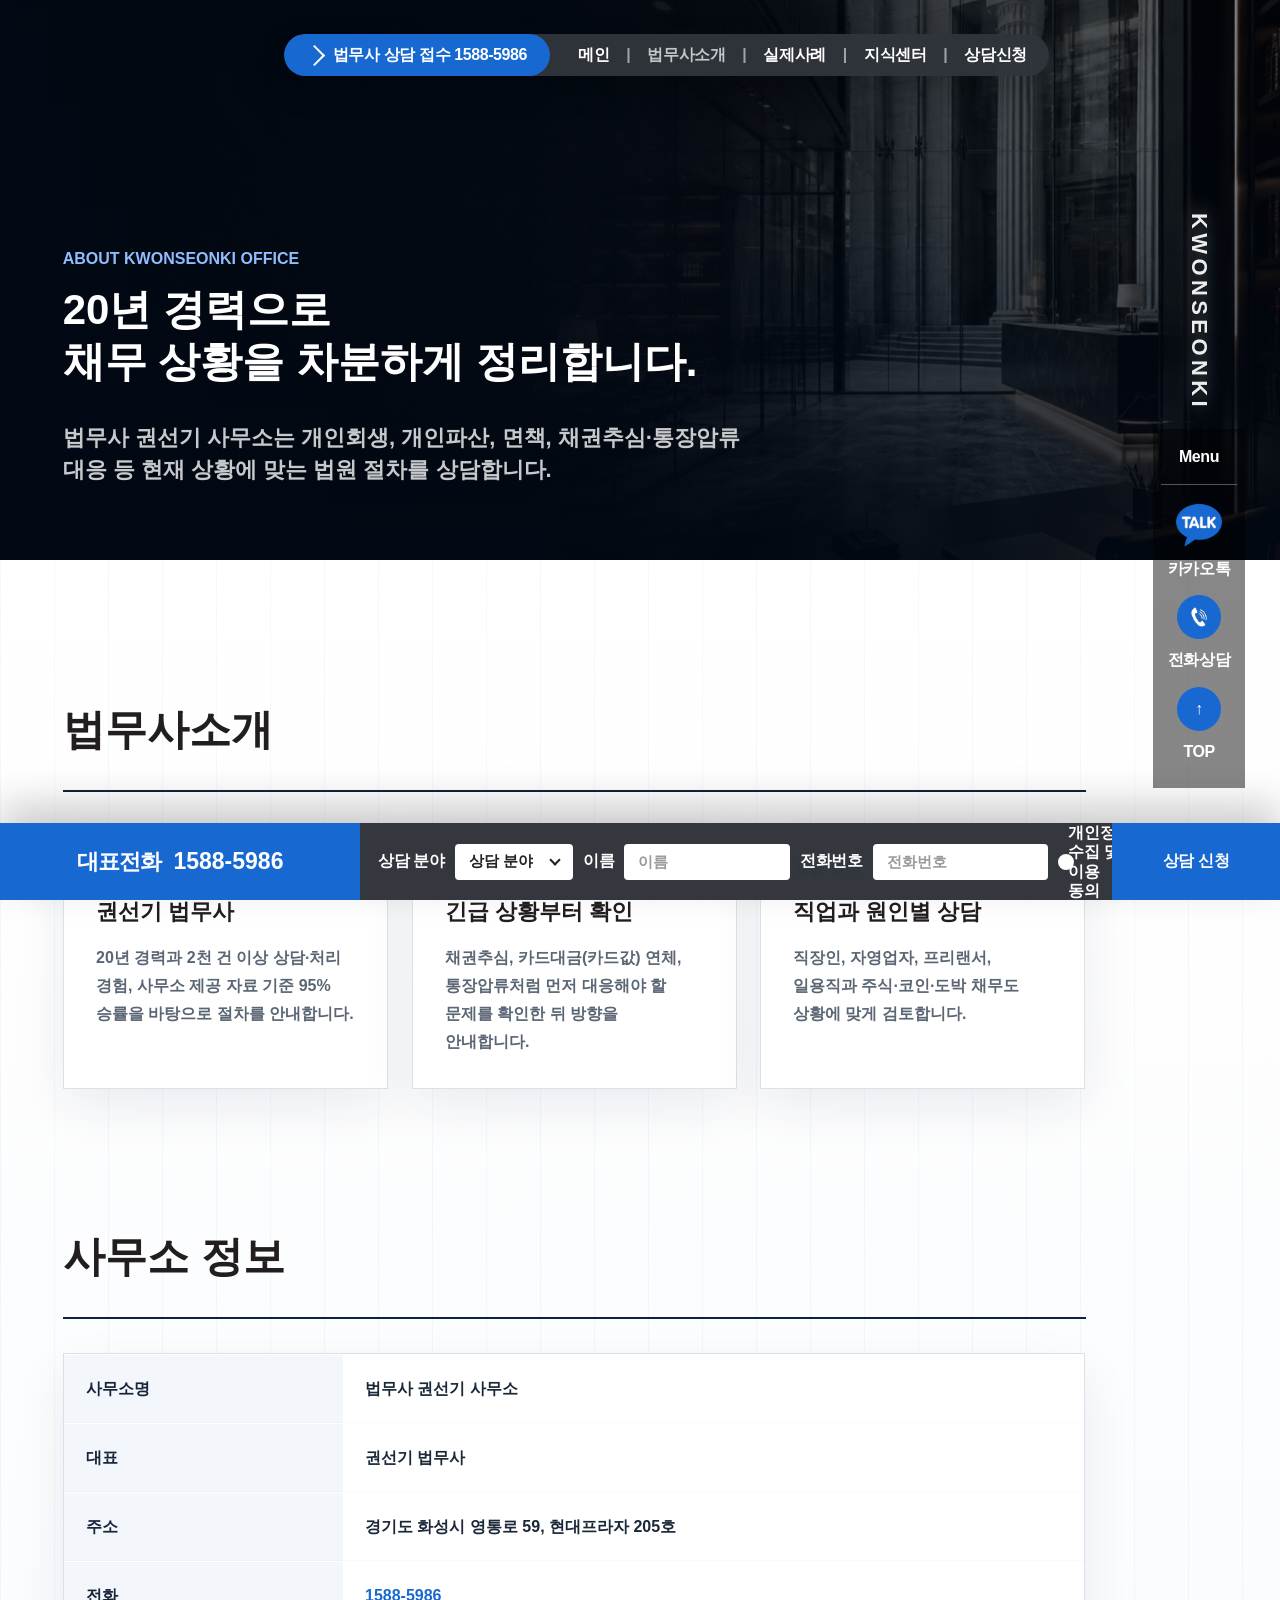
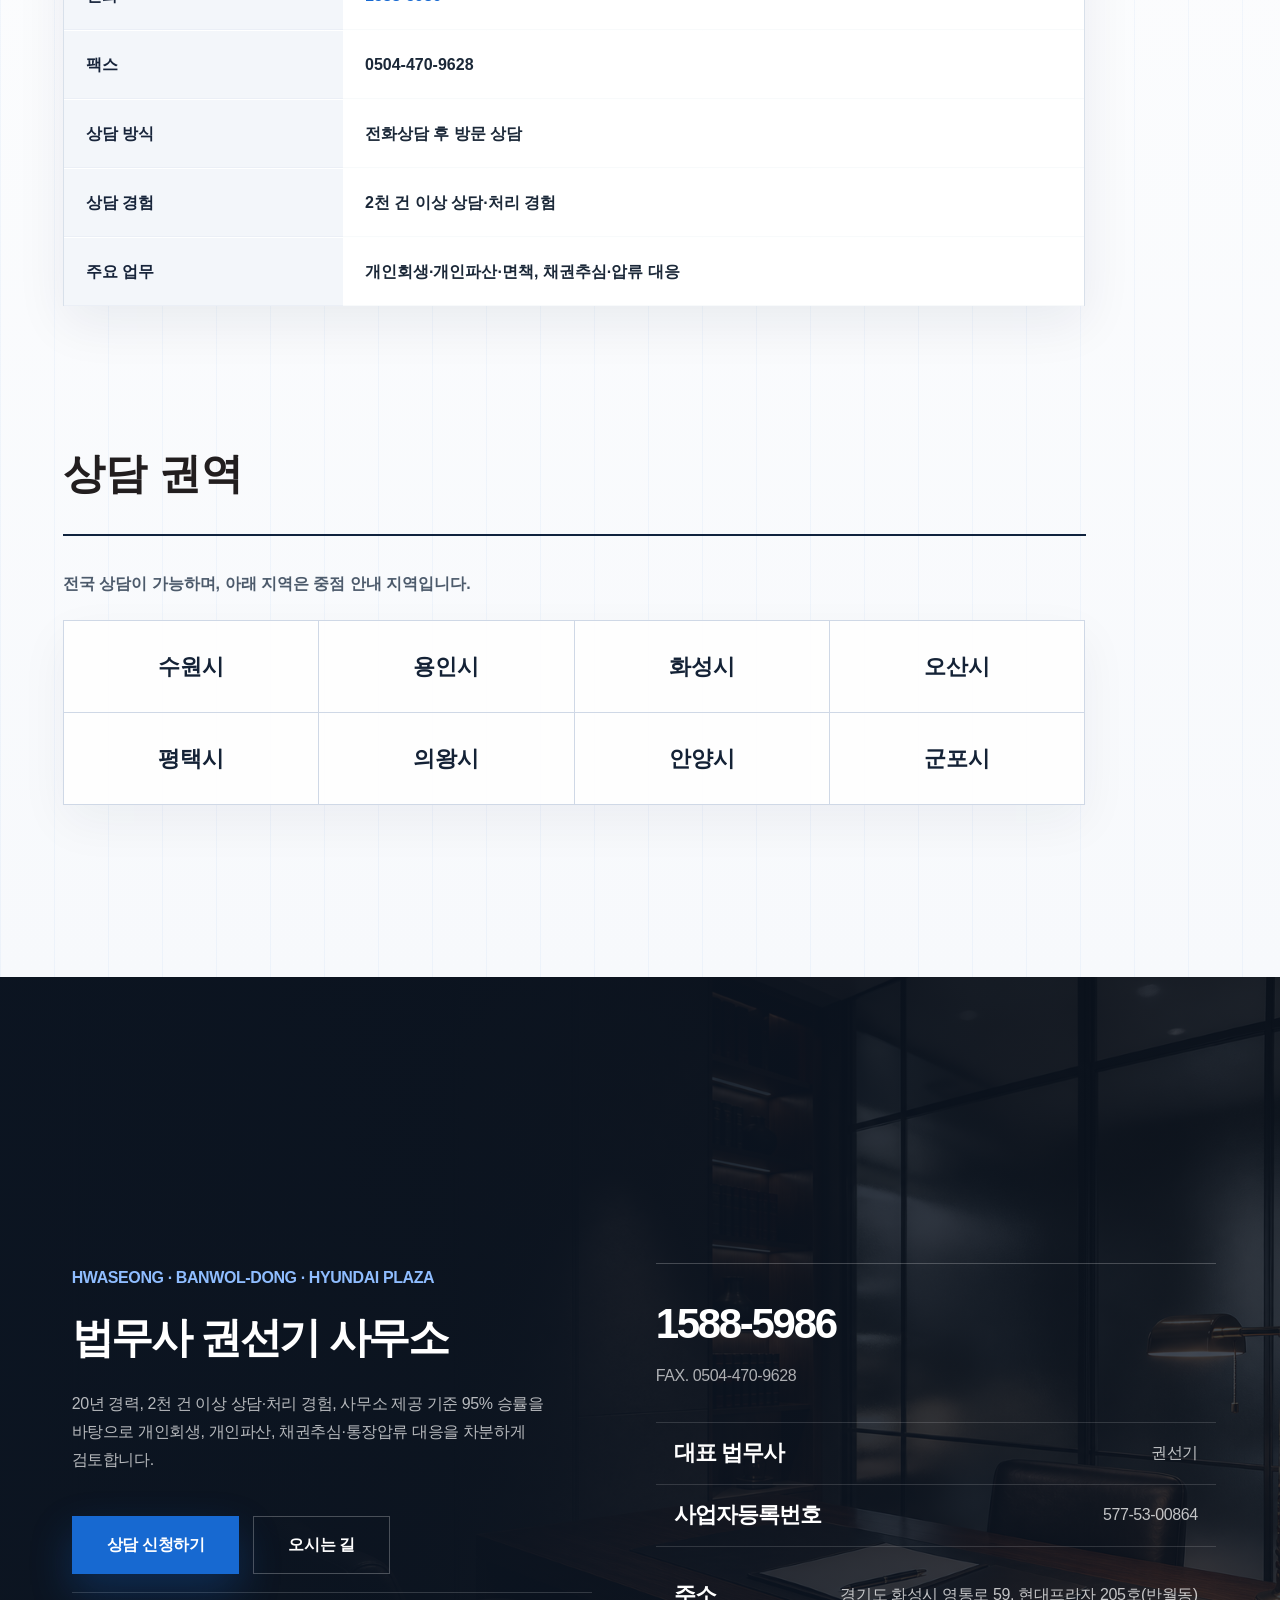
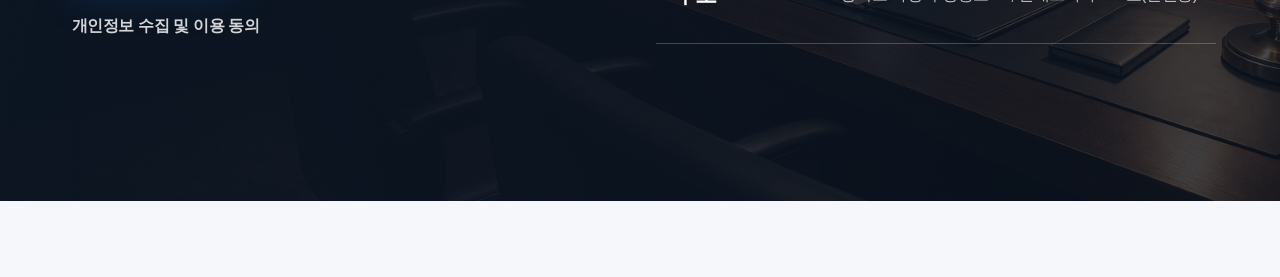
==== commit bddf148b: "fix: center footer address row" ====
--- a/about.html
+++ b/about.html
@@ -190,7 +190,7 @@
   ]
 }
   </script>
-  <link rel="stylesheet" href="style.css?v=20260703-mobile41">
+  <link rel="stylesheet" href="style.css?v=20260703-mobile47">
 </head>
 <body>
   <div class="page">
@@ -269,6 +269,6 @@
       <div data-include="footer"></div>
     </main>
   </div>
-  <script src="layout.js?v=20260625-mobile39"></script>
+  <script src="layout.js?v=20260703-mobile45"></script>
 </body>
 </html>
--- a/style.css
+++ b/style.css
@@ -751,6 +751,8 @@
       height: 2px;
       width: 100%;
       background: var(--primary);
+      transform: scaleX(0);
+      transform-origin: left center;
     }
 
     .main-label {
@@ -2677,9 +2679,10 @@
     }
 
     .footer-contact {
+      --footer-contact-bottom-pad: 34px;
       border-top: 1px solid rgba(255,255,255,0.22);
       border-bottom: 1px solid rgba(255,255,255,0.22);
-      padding: 34px 0;
+      padding: 34px 0 0;
       width: 100%;
       max-width: 760px;
       justify-self: stretch;
@@ -2722,6 +2725,7 @@
 
     .footer-info li:last-child {
       border-bottom: 0;
+      min-height: calc(62px + var(--footer-contact-bottom-pad));
     }
 
     .footer-info strong {
@@ -2956,16 +2960,6 @@
       font-weight: 900;
       letter-spacing: 0;
       margin-bottom: 18px;
-    }
-
-    .case-study-category::before {
-      content: "";
-      width: 8px;
-      height: 8px;
-      border-radius: 50%;
-      background: var(--primary);
-      box-shadow: 0 0 0 6px rgba(23,105,209,0.08);
-      flex: 0 0 auto;
     }
 
     .case-study-card h3 {
@@ -3807,6 +3801,67 @@
       margin-top: 18px;
     }
 
+    @media (min-width: 1181px) and (max-height: 960px) {
+      .consult-reference-left {
+        --consult-left-content-shift: -64px;
+        padding: calc(var(--header-h) + 24px) clamp(52px, 4.9vw, 90px) 38px var(--side-pad);
+      }
+
+      .consult-reference-kicker {
+        margin-bottom: 12px;
+        font-size: 16px;
+      }
+
+      .consult-reference-left h1,
+      .consult-reference-left h2 {
+        font-size: clamp(32px, 2.8vw, 44px);
+        line-height: 1.18;
+      }
+
+      .consult-reference-left > p {
+        margin-top: 18px;
+        font-size: clamp(16px, 1.02vw, 18px);
+        line-height: 1.46;
+      }
+
+      .consult-proof-grid {
+        margin-top: 30px;
+      }
+
+      .consult-proof-grid div {
+        padding: 0 clamp(14px, 1.7vw, 24px);
+      }
+
+      .consult-proof-grid dt {
+        font-size: clamp(32px, 2.8vw, 46px);
+      }
+
+      .consult-proof-grid dd {
+        margin-top: 8px;
+        font-size: 16px;
+        line-height: 1.42;
+      }
+
+      .consult-check-list {
+        margin-top: 30px;
+      }
+
+      .consult-check-list li {
+        grid-template-columns: 66px minmax(0, 1fr);
+        gap: 20px;
+        min-height: 56px;
+      }
+
+      .consult-check-list strong {
+        font-size: clamp(23px, 1.75vw, 30px);
+      }
+
+      .consult-check-list span {
+        font-size: 16px;
+        line-height: 1.42;
+      }
+    }
+
     @keyframes headerDrop {
       from { opacity: 1; transform: translateY(-24px); }
       to { opacity: 1; transform: translateY(0); }
@@ -3824,8 +3879,10 @@
     }
 
     @keyframes lineGrow {
-      from { transform: scaleX(0); transform-origin: left center; }
-      to { transform: scaleX(1); transform-origin: left center; }
+      0% { transform: scaleX(0); transform-origin: left center; }
+      72% { transform: scaleX(1); transform-origin: left center; }
+      86% { transform: scaleX(1); transform-origin: left center; }
+      100% { transform: scaleX(0); transform-origin: left center; }
     }
 
     @keyframes scrollHint {
@@ -3883,7 +3940,7 @@
       animation-iteration-count: 1, infinite;
     }
 
-    .progress-bar::before { animation: lineGrow 1.2s 0.55s cubic-bezier(.16, 1, .3, 1) both; }
+    .progress-bar::before { animation: lineGrow 4.2s 0.55s cubic-bezier(.16, 1, .3, 1) infinite; }
     .fixed-side { animation: none; }
     .scroll-down { animation: scrollHint 2.4s ease-in-out infinite; }
 
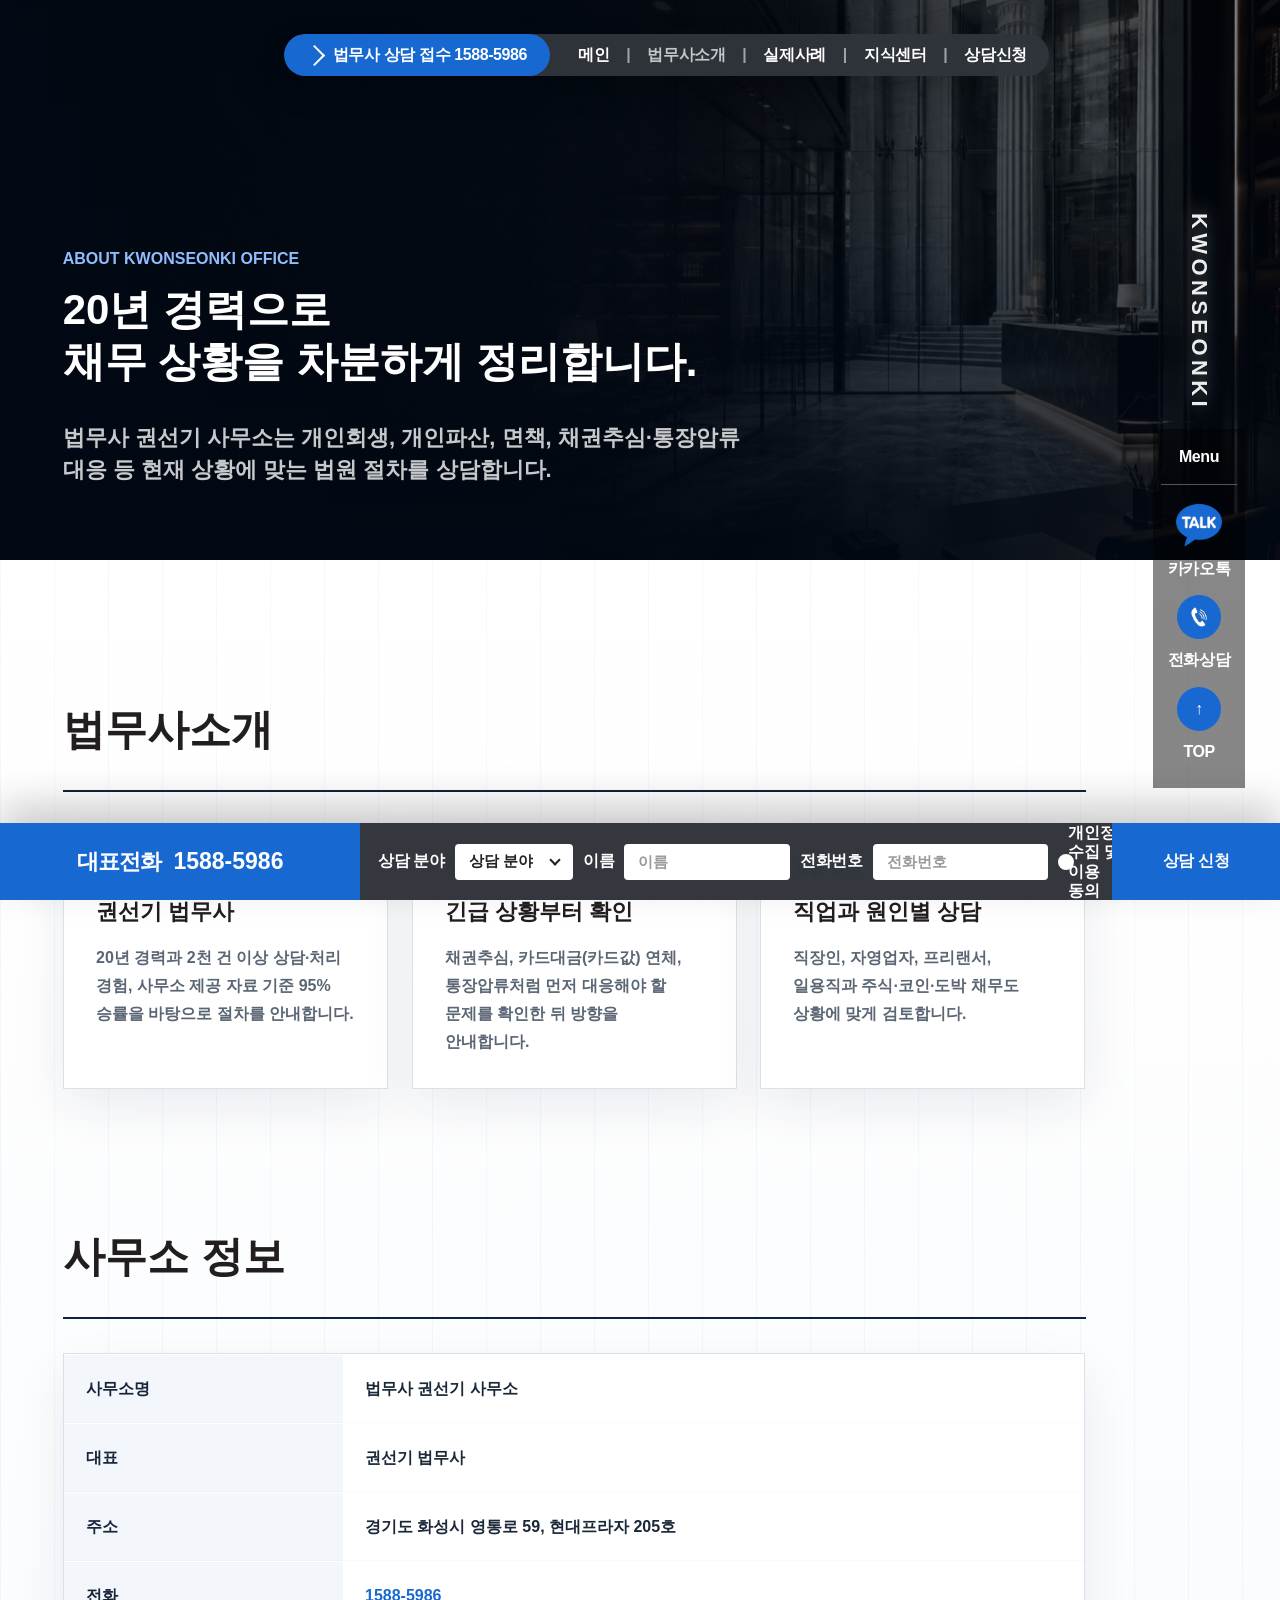
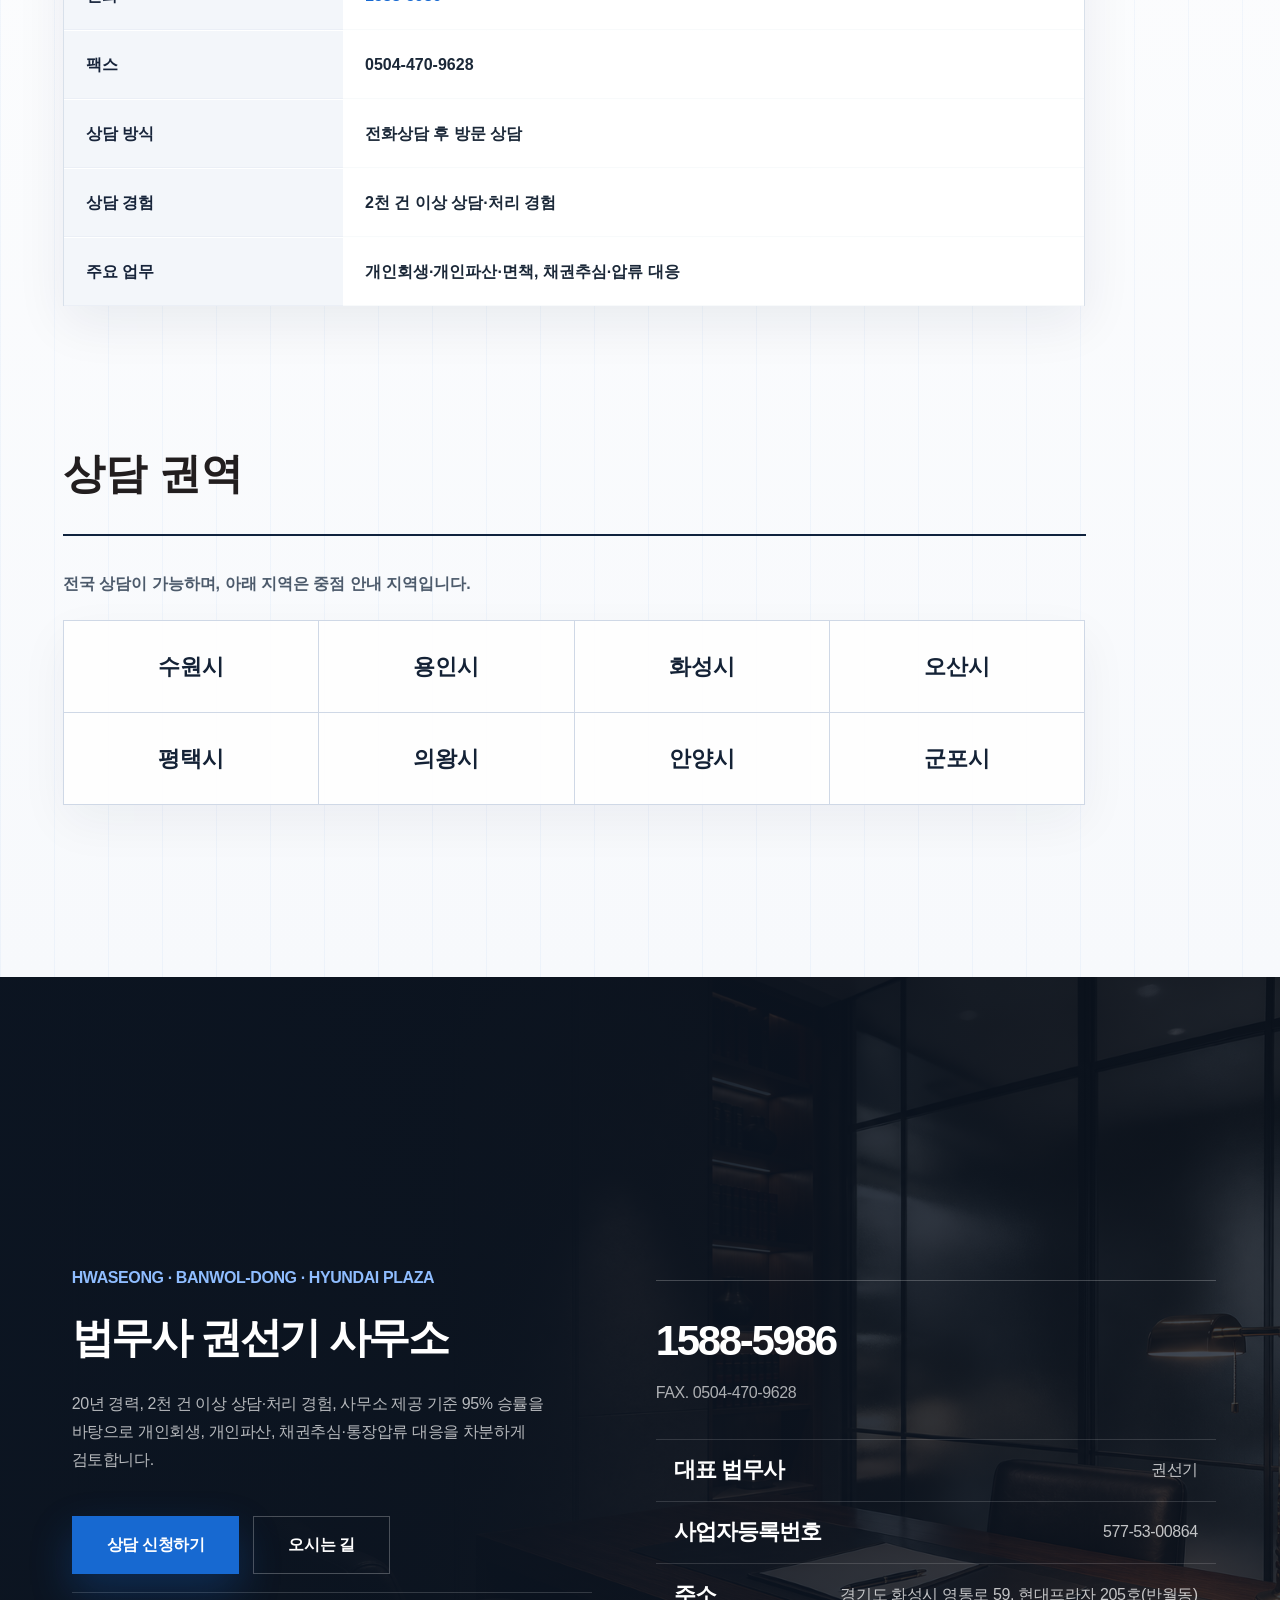
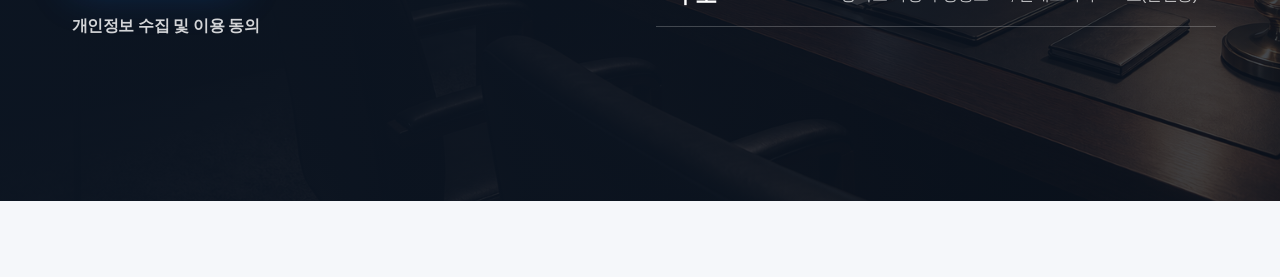
==== commit 603a4fab: "fix: keep footer business rows equal" ====
--- a/about.html
+++ b/about.html
@@ -190,7 +190,7 @@
   ]
 }
   </script>
-  <link rel="stylesheet" href="style.css?v=20260703-mobile47">
+  <link rel="stylesheet" href="style.css?v=20260703-mobile48">
 </head>
 <body>
   <div class="page">
--- a/style.css
+++ b/style.css
@@ -2679,7 +2679,6 @@
     }
 
     .footer-contact {
-      --footer-contact-bottom-pad: 34px;
       border-top: 1px solid rgba(255,255,255,0.22);
       border-bottom: 1px solid rgba(255,255,255,0.22);
       padding: 34px 0 0;
@@ -2725,7 +2724,6 @@
 
     .footer-info li:last-child {
       border-bottom: 0;
-      min-height: calc(62px + var(--footer-contact-bottom-pad));
     }
 
     .footer-info strong {
